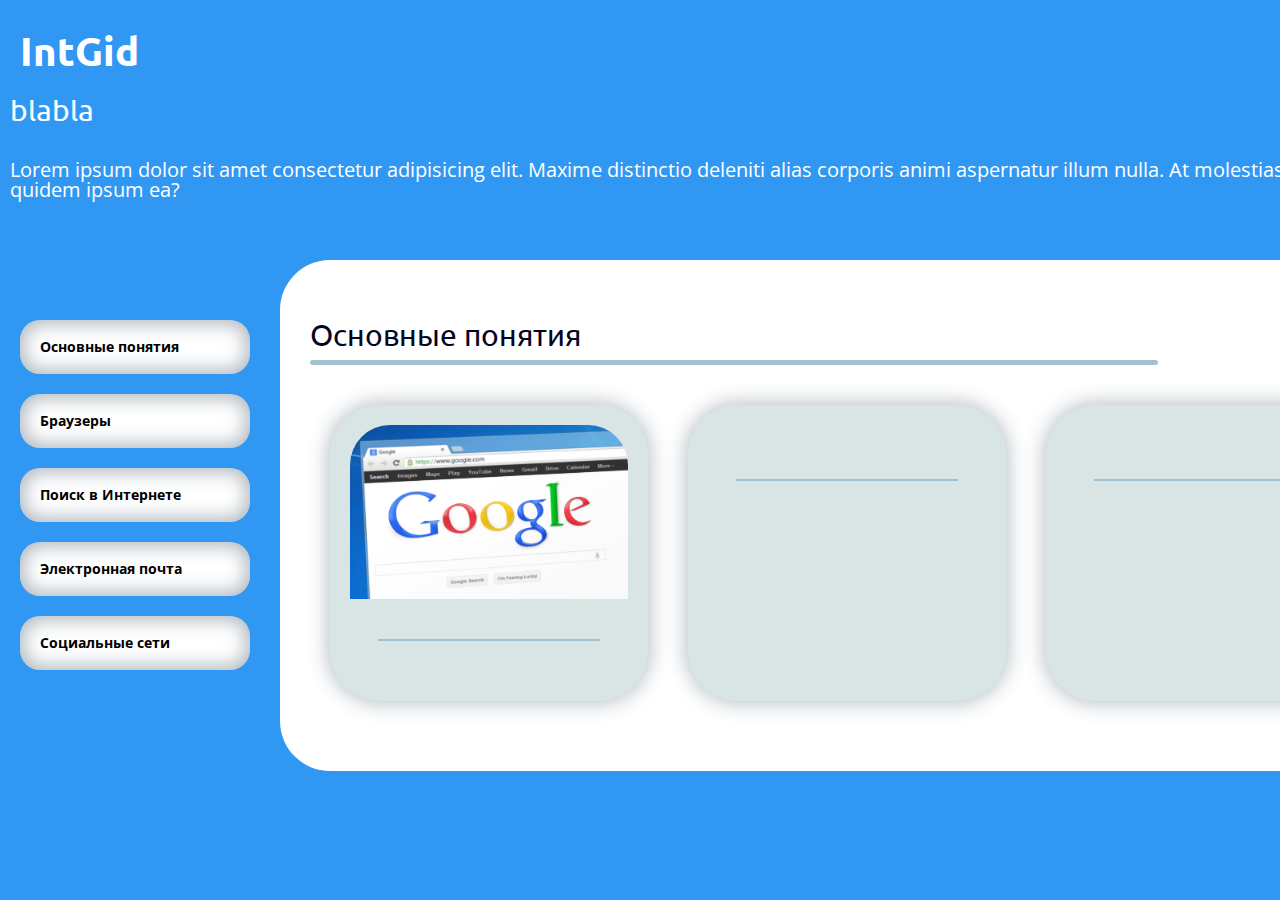
==== guides.html @ 891cb711 "a" ====
<!DOCTYPE html>
<html lang="ru">

<head>
    <meta charset="UTF-8">
    <meta http-equiv="X-UA-Compatible" content="IE=edge">
    <meta name="viewport" content="width=device-width, initial-scale=1.0">

    <script src="https://ajax.googleapis.com/ajax/libs/jquery/3.6.0/jquery.min.js"></script>


    <link rel="stylesheet" href="../css/guides.css">
    <title>IntGid</title>
</head>

<body>
<header class="header">

    <div class="header-body">
            <a href="/index.html">IntGid</a>
    </div>

</header>
    <section class="info">
        <div class="container">
            <div class="info-body">
                <div class="info-body__title title">blabla</div>
                <div class="info-body__subtitle subtitle">Lorem ipsum dolor sit amet consectetur adipisicing elit.
                    Maxime distinctio deleniti alias corporis animi aspernatur illum nulla. At molestias modi quidem
                    ipsum ea?</div>
            </div>
        </div>
    </section>

    <section class="guides">
        <div class="container">
            <div class="guides-body">
                <div class="guides-menu">
                    <a href="#int">Основные понятия</a>
                    <a href="#brow">Браузеры</a>
                    <a href="#serch">Поиск в Интернете</a>
                    <a href="#email">Электронная почта</a>
                    <a href="#social">Социальные сети</a>
                </div>

                <div class="guides-content">

                    <div class="internet" id="int">
                        <div class="internet__title title guides-title">Основные понятия</div>
                        <div class="internet-cards cards">

                            <div class="internet-card card">
                                <a href="#int-popup-1" class="popup-link">
                                    <div class="card-item">
                                        <div class="card-img">
                                            <img src="../img/guides/card/int/google-76517.png" alt="">
                                        </div>
                                        <div class="card-title"></div>
                                    </div>
                                    <div class="card-text"></div>
                                    <div id="int-popup-1" class="popup">
                                        <div class="popup-body">
                                            <div class="popup__content">
                                                <a href="#" class="popup__close close-popup"><img src="./../img/icons/close.svg" alt=""></a>
                                                <div class="popup__title title">Lorem ipsum dolor sit amet.</div>
                                                <div class="popup__text subtitle">Lorem ipsum dolor sit amet consectetur
                                                    adipisicing elit. Quos libero blanditiis, nulla impedit quia amet
                                                    deleniti, provident accusantium voluptas vitae nam perferendis
                                                    quaerat
                                                    reiciendis fuga unde veritatis hic odio illum sint sequi odit?
                                                    Aperiam
                                                    similique repudiandae porro commodi vitae dicta, inventore fuga non
                                                    perspiciatis eos cum eum nulla velit facere!</div>
                                            </div>
                                        </div>
                                    </div>
                                </a>
                            </div>


                            <div class="internet-card card">
                                <div class="card-item">
                                    <div class="card-img img">
                                        <img src="" alt="">
                                    </div>
                                    <div class="card-title"></div>
                                </div>
                                <div class="card-text"></div>
                            </div>

                            <div class="internet-card card">
                                <div class="card-item">
                                    <div class="card-img img">
                                        <img src="" alt="">
                                    </div>
                                    <div class="card-title"></div>
                                </div>
                                <div class="card-text"></div>
                            </div>

                        </div>
                    </div>

                </div>
            </div>
        </div>
    </section>
    <script src="../js/popups.js"></script>
</body>

</html>
---- css/guides.css ----
@charset "UTF-8";
/*----------------"nullstyle"----------------*/
/*Обнуление*/
@import url("https://fonts.googleapis.com/css2?family=Comfortaa:wght@300;400;500;600;700&display=swap");
@import url("https://fonts.googleapis.com/css2?family=Open+Sans&display=swap");
@import url("https://fonts.googleapis.com/css2?family=Open+Sans:wght@700&display=swap");
@import url("https://fonts.googleapis.com/css2?family=Ubuntu:wght@700&display=swap");
* {
  padding: 0;
  margin: 0;
  border: 0;
}

*, *:before, *:after {
  -webkit-box-sizing: border-box;
  box-sizing: border-box;
}

:focus, :active {
  outline: none;
}

a:focus, a:active {
  outline: none;
}

nav, footer, header, aside {
  display: block;
}

html, body {
  height: 100%;
  width: 100%;
  font-size: 100%;
  line-height: 1;
  font-size: 14px;
  -ms-text-size-adjust: 100%;
  -moz-text-size-adjust: 100%;
  -webkit-text-size-adjust: 100%;
}

input, button, textarea {
  font-family: inherit;
}

input::-ms-clear {
  display: none;
}

button {
  cursor: pointer;
}

button::-moz-focus-inner {
  padding: 0;
  border: 0;
}

a, a:visited {
  text-decoration: none;
}

a:hover {
  text-decoration: none;
}

ul li {
  list-style: none;
}

img {
  vertical-align: top;
}

h1, h2, h3, h4, h5, h6 {
  font-size: inherit;
  font-weight: inherit;
}

/*--------------------*/
/*----------------"nullstyle"----------------*/
/*----------------<Variables>----------------*/
/*----------------</Variables>----------------*/
@-webkit-keyframes scroll {
  0% {
    opacity: 1;
  }
  100% {
    opacity: 0;
    -webkit-transform: translateY(80px);
            transform: translateY(80px);
  }
}
@keyframes scroll {
  0% {
    opacity: 1;
  }
  100% {
    opacity: 0;
    -webkit-transform: translateY(80px);
            transform: translateY(80px);
  }
}

/*----------------<Fonts>----------------*/
/*----------------</Fonts>----------------*/
/*----------------<Container>----------------*/
.container {
  width: 1400px;
  margin: 0 auto;
  height: inherit;
}

/*----------------</Container>----------------*/
html {
  color: #05051E;
}

.link-button {
  display: inline-block;
  font-family: Open Sans;
  font-weight: 700;
  background: #FFCC00;
  padding: 20px 50px;
  border-radius: 15px;
  text-transform: uppercase;
  -webkit-transition: background 0.8s ease 0s;
  transition: background 0.8s ease 0s;
}

.link-button:visited {
  color: #05051E;
}

.link-button:active {
  color: #05051E;
}

.link-button:hover {
  background: #eea74385;
}

.title {
  font-family: Ubuntu;
  font-size: 30px;
  line-height: 100px;
}

.subtitle {
  font-family: open sans;
  font-size: 20px;
}

/*----------------<imports>----------------*/
header {
  position: absolute;
  top: 0;
  left: 0;
  z-index: 10;
  background: #3098F3;
  color: #ffffff;
  height: 100px;
  width: 100%;
  overflow: hidden;
  -webkit-transition: 0.4s;
  transition: 0.4s;
  /* &:hover {
        box-shadow: 0px 6px 39px 3px rgba(34, 60, 80, 0.2);
    } */
  /*  &::after {
        content: '';
        bottom: 0;
        left: 0;
        position: absolute;
        width: 100%;
        height: 3px;
        background: $dark;
        transform: scaleX(0);
        transition: 0.3s;

    }

    &:hover::after {
        transform: scaleX(1);
    } */
}

.header.fixed {
  position: fixed;
  top: 0;
  left: 0;
  background: #3098F3;
  -webkit-box-shadow: 0px 6px 39px 3px rgba(34, 60, 80, 0.2);
          box-shadow: 0px 6px 39px 3px rgba(34, 60, 80, 0.2);
}

.header.fixed .header-body a {
  color: #ffffff;
}

.header-body {
  height: inherit;
  display: -webkit-box;
  display: -ms-flexbox;
  display: flex;
  -webkit-box-pack: start;
      -ms-flex-pack: start;
          justify-content: flex-start;
  -webkit-box-align: center;
      -ms-flex-align: center;
          align-items: center;
  padding: 10px 20px;
  font-size: 40px;
  font-family: Ubuntu;
  font-weight: 700;
  color: #F2EAE2;
  -webkit-transition: 0.3s;
  transition: 0.3s;
}

.header-body a {
  color: #ffffff;
}

.header-body a:visited {
  color: #ffffff;
}

.header-body:hover a {
  color: #ffffff;
}

footer {
  background: #05051E;
}

.footer-body {
  color: #F2EAE2;
  padding: 5px 0;
}

/*----------------</imports>----------------*/
html {
  background: #3098F3;
  color: #05051E;
}

body.lock {
  overflow: hidden;
}

.guides-title {
  line-height: 50px;
}

.guides-title::after {
  content: '';
  display: block;
  width: 80%;
  background: #A2C2D0;
  height: 5px;
  border-radius: 5px;
  margin: 0 0 20px 0;
}

.cards {
  display: -webkit-box;
  display: -ms-flexbox;
  display: flex;
  -ms-flex-wrap: 1;
      flex-wrap: 1;
}

.card {
  overflow: hidden;
  display: -webkit-box;
  display: -ms-flexbox;
  display: flex;
  -webkit-box-orient: vertical;
  -webkit-box-direction: normal;
      -ms-flex-direction: column;
          flex-direction: column;
  -webkit-box-pack: justify;
      -ms-flex-pack: justify;
          justify-content: space-between;
  border-radius: 50px;
  font-family: open sans;
  -webkit-box-flex: 30%;
      -ms-flex: 30% 0 0px;
          flex: 30% 0 0;
  margin: 20px;
  border-radius: 50px;
  background: #D9E5E4;
  text-align: center;
  -webkit-box-shadow: 0px 0px 19px 3px rgba(34, 60, 80, 0.3);
          box-shadow: 0px 0px 19px 3px rgba(34, 60, 80, 0.3);
  -webkit-transition: 0.2s;
  transition: 0.2s;
}

.card:hover {
  -webkit-box-shadow: 0px 0px 19px 3px rgba(34, 60, 80, 0.6);
          box-shadow: 0px 0px 19px 3px rgba(34, 60, 80, 0.6);
}

.card .card-item {
  padding: 20px;
}

.card .card-img {
  border-radius: 40px 40px 0 0;
  overflow: hidden;
}

.card .card-img img {
  max-width: 100%;
}

.card .card-title {
  font-weight: 700;
  font-size: 20px;
  padding: 20px 0 0;
}

.card .card-title::after {
  content: '';
  display: block;
  width: 80%;
  margin: 20px auto 0;
  height: 2px;
  background: #A2C2D0;
}

.card .card-text {
  padding: 20px;
}

/*-----<popup>-----*/
.popup {
  position: fixed;
  top: 0;
  left: 0;
  z-index: 50;
  width: 100%;
  height: 100%;
  background: rgba(0, 0, 0, 0.6);
  overflow-y: auto;
  overflow-x: hidden;
  opacity: 0;
  visibility: hidden;
  -webkit-transition: all 0.3s ease 0s;
  transition: all 0.3s ease 0s;
}

.popup__content {
  background: #ffffff;
  padding: 30px;
  max-width: 80%;
  min-height: 80%;
  -webkit-transform: scale(0);
          transform: scale(0);
  -webkit-transition: 0.3s;
  transition: 0.3s;
}

.popup__close {
  height: 50px;
}

.popup__close img {
  height: 50px;
}

.popup.open {
  opacity: 1;
  visibility: visible;
}

.popup.open .popup__content {
  -webkit-transform: scale(1);
          transform: scale(1);
}

.popup-body {
  min-height: 100%;
  display: -webkit-box;
  display: -ms-flexbox;
  display: flex;
  -webkit-box-align: center;
      -ms-flex-align: center;
          align-items: center;
  -webkit-box-pack: center;
      -ms-flex-pack: center;
          justify-content: center;
  margin: auto;
}

/*-----</popup>-----*/
/*-----<info>-----*/
.info {
  color: #ffffff;
  padding: 50px 0;
  background: #3098F3;
}

.info-body {
  padding: 10px;
}

/*-----</info>-----*/
/*-----<>-----*/
.guides {
  background: #3098F3;
}

.guides-body {
  display: -webkit-box;
  display: -ms-flexbox;
  display: flex;
}

.guides-menu {
  padding: 50px 20px 50px 10px;
  background: #3098F3;
  -webkit-box-flex: 20%;
      -ms-flex: 20% 0 0px;
          flex: 20% 0 0;
  display: -webkit-box;
  display: -ms-flexbox;
  display: flex;
  -webkit-box-orient: vertical;
  -webkit-box-direction: normal;
      -ms-flex-direction: column;
          flex-direction: column;
}

.guides-menu a {
  font-family: Open sans;
  font-weight: 700;
  padding: 20px;
  margin: 10px;
  border-radius: 20px;
  -webkit-box-shadow: 0px 0px 19px 3px rgba(34, 60, 80, 0.4) inset;
          box-shadow: 0px 0px 19px 3px rgba(34, 60, 80, 0.4) inset;
  background: #ffffff;
  color: black;
  -webkit-transition: 0.2s;
  transition: 0.2s;
}

.guides-menu a:visited {
  color: black;
}

.guides-menu a:hover {
  padding: 25px;
}

.guides-content {
  background: #ffffff;
  border-radius: 50px 0 0 50px;
  padding: 50px 30px;
  -webkit-box-flex: 80%;
      -ms-flex: 80% 0 0px;
          flex: 80% 0 0;
}
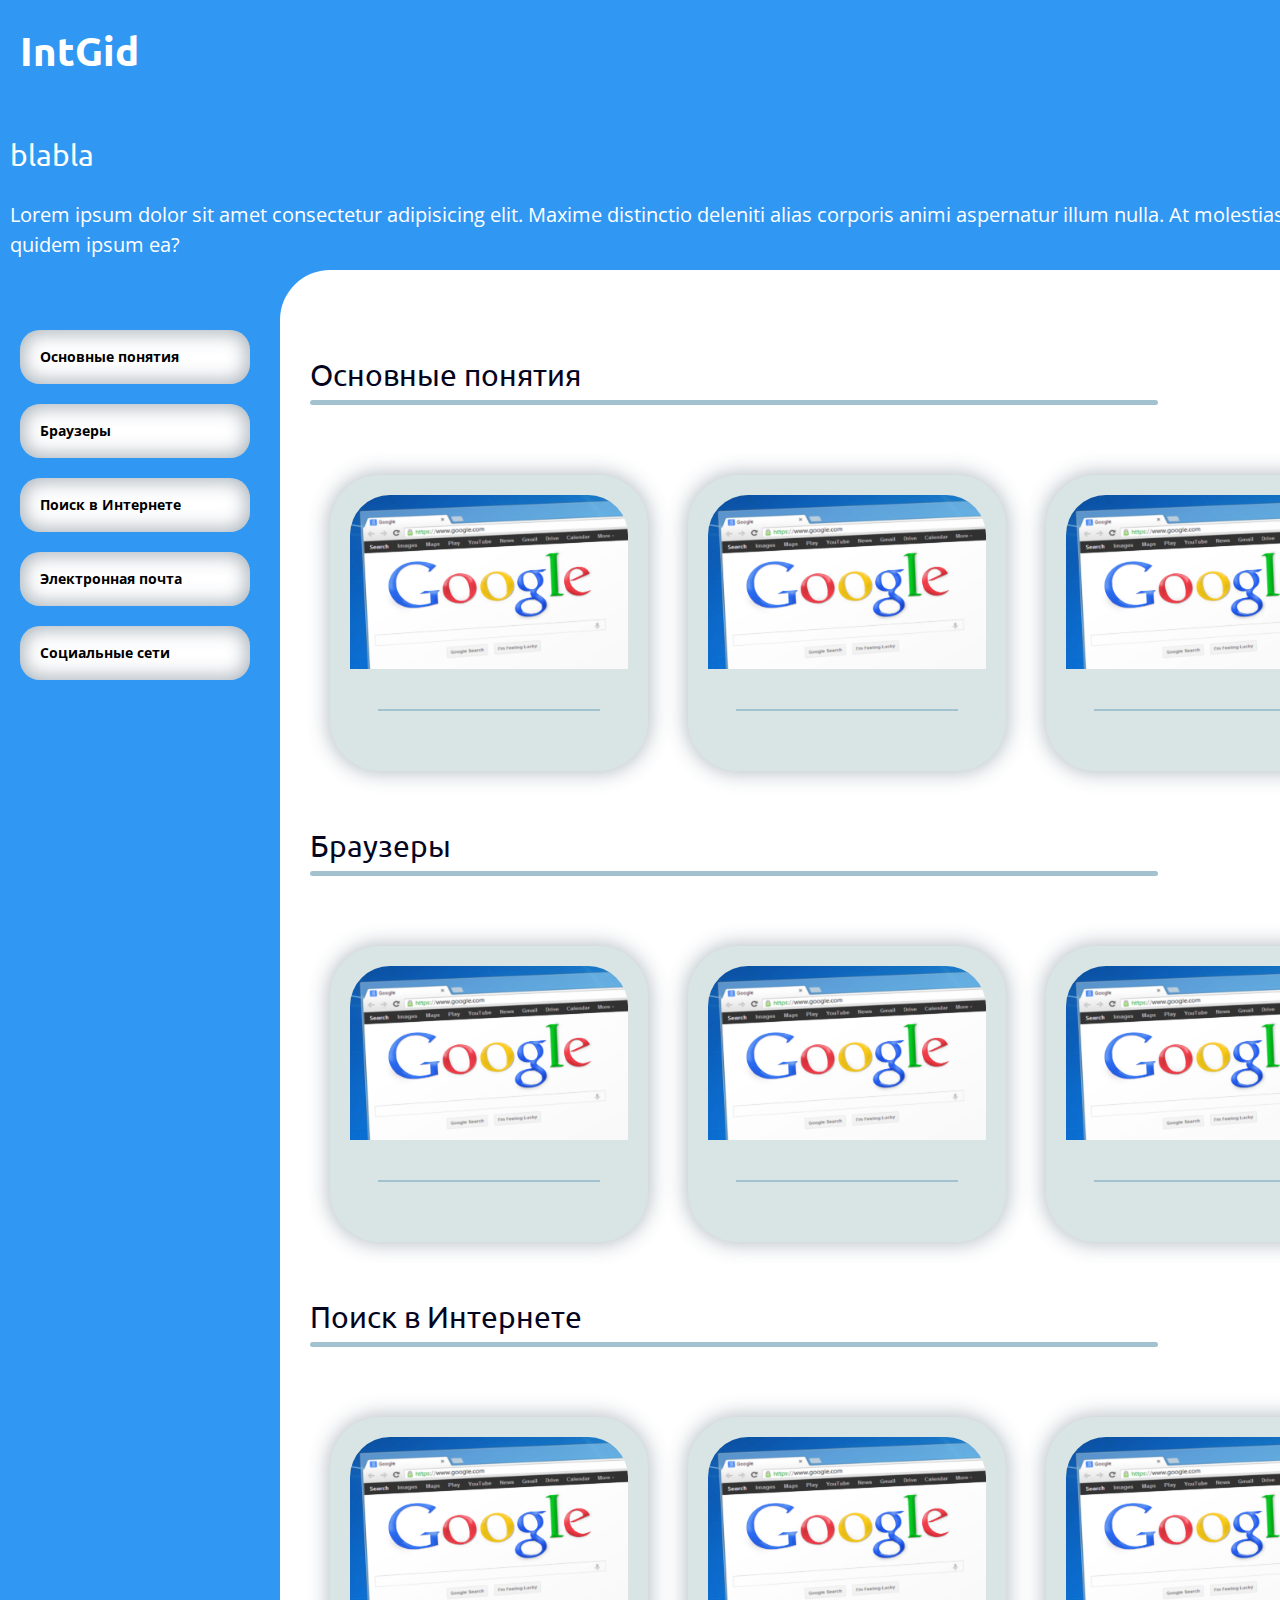
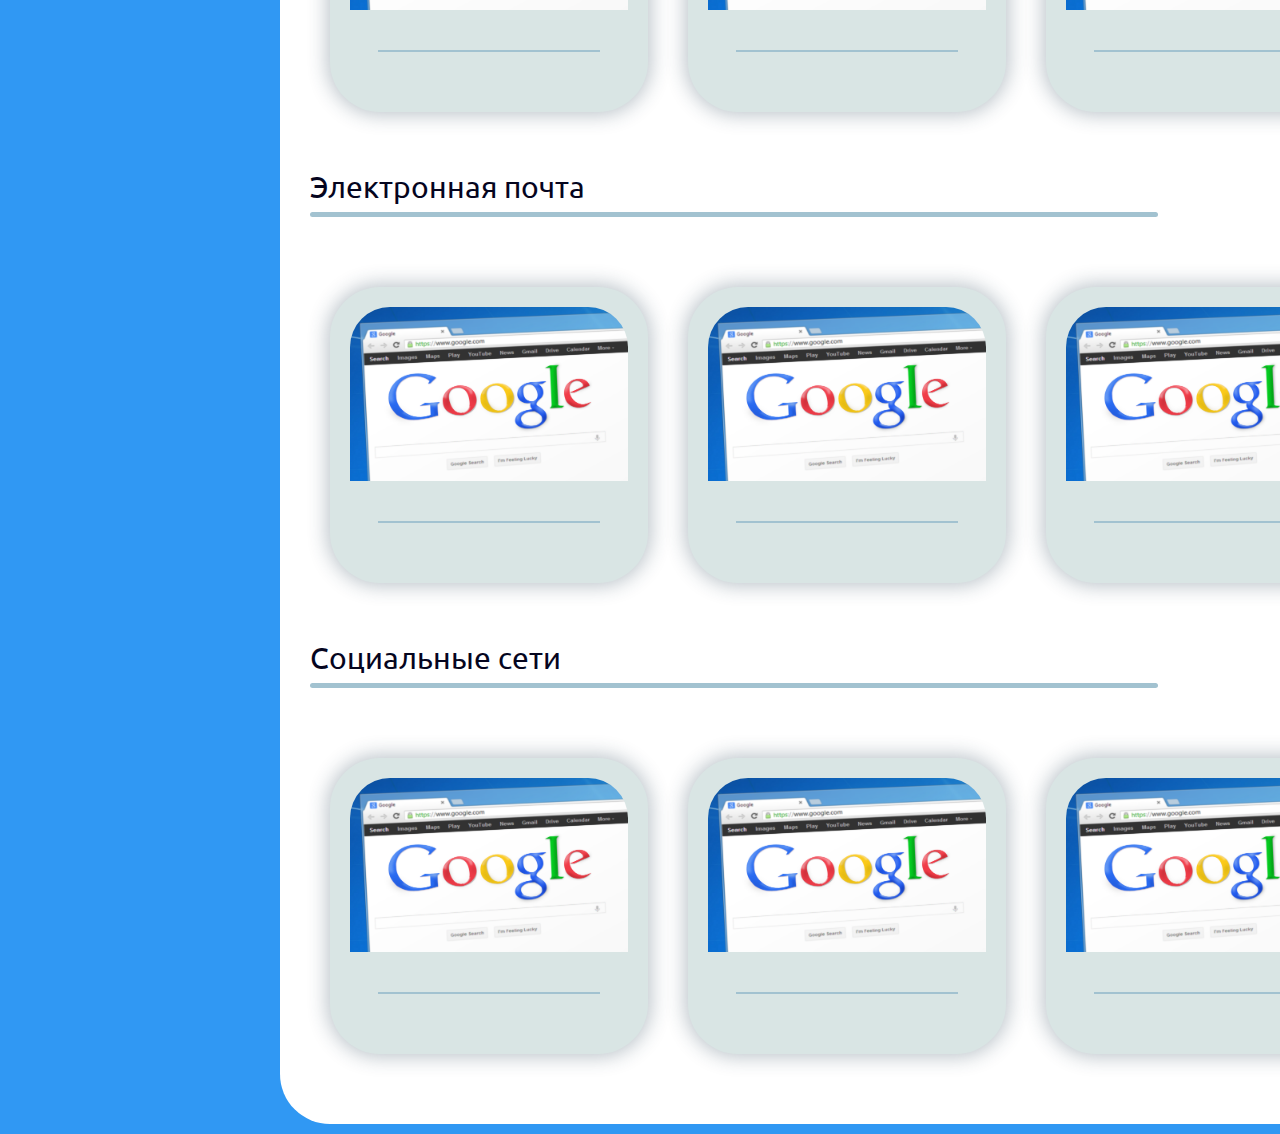
==== commit 0a61d9cc: "a" ====
--- a/guides.html
+++ b/guides.html
@@ -8,7 +8,7 @@
 
     <script src="https://ajax.googleapis.com/ajax/libs/jquery/3.6.0/jquery.min.js"></script>
 
-
+    
     <link rel="stylesheet" href="../css/guides.css">
     <title>IntGid</title>
 </head>
@@ -62,40 +62,334 @@
                                         <div class="popup-body">
                                             <div class="popup__content">
                                                 <a href="#" class="popup__close close-popup"><img src="./../img/icons/close.svg" alt=""></a>
-                                                <div class="popup__title title">Lorem ipsum dolor sit amet.</div>
-                                                <div class="popup__text subtitle">Lorem ipsum dolor sit amet consectetur
-                                                    adipisicing elit. Quos libero blanditiis, nulla impedit quia amet
-                                                    deleniti, provident accusantium voluptas vitae nam perferendis
-                                                    quaerat
-                                                    reiciendis fuga unde veritatis hic odio illum sint sequi odit?
-                                                    Aperiam
-                                                    similique repudiandae porro commodi vitae dicta, inventore fuga non
-                                                    perspiciatis eos cum eum nulla velit facere!</div>
-                                            </div>
-                                        </div>
-                                    </div>
-                                </a>
-                            </div>
-
+                                                <div class="popup__title title"></div>
+                                                <div class="popup__text subtitle"></div>
+                                            </div>
+                                        </div>
+                                    </div>
+                                </a>
+                            </div>
 
                             <div class="internet-card card">
-                                <div class="card-item">
-                                    <div class="card-img img">
-                                        <img src="" alt="">
-                                    </div>
-                                    <div class="card-title"></div>
-                                </div>
-                                <div class="card-text"></div>
+                                <a href="#int-popup-2" class="popup-link">
+                                    <div class="card-item">
+                                        <div class="card-img">
+                                            <img src="../img/guides/card/int/google-76517.png" alt="">
+                                        </div>
+                                        <div class="card-title"></div>
+                                    </div>
+                                    <div class="card-text"></div>
+                                    <div id="int-popup-2" class="popup">
+                                        <div class="popup-body">
+                                            <div class="popup__content">
+                                                <a href="#" class="popup__close close-popup"><img src="./../img/icons/close.svg" alt=""></a>
+                                                <div class="popup__title title"></div>
+                                                <div class="popup__text subtitle"></div>
+                                            </div>
+                                        </div>
+                                    </div>
+                                </a>
                             </div>
 
                             <div class="internet-card card">
-                                <div class="card-item">
-                                    <div class="card-img img">
-                                        <img src="" alt="">
-                                    </div>
-                                    <div class="card-title"></div>
-                                </div>
-                                <div class="card-text"></div>
+                                <a href="#int-popup-3" class="popup-link">
+                                    <div class="card-item">
+                                        <div class="card-img">
+                                            <img src="../img/guides/card/int/google-76517.png" alt="">
+                                        </div>
+                                        <div class="card-title"></div>
+                                    </div>
+                                    <div class="card-text"></div>
+                                    <div id="int-popup-3" class="popup">
+                                        <div class="popup-body">
+                                            <div class="popup__content">
+                                                <a href="#" class="popup__close close-popup"><img src="./../img/icons/close.svg" alt=""></a>
+                                                <div class="popup__title title"></div>
+                                                <div class="popup__text subtitle"></div>
+                                            </div>
+                                        </div>
+                                    </div>
+                                </a>
+                            </div>
+
+                        </div>
+                    </div>
+
+                    <div class="browser" id="brow">
+                        <div class="browser__title title guides-title">Браузеры</div>
+                        <div class="browser-cards cards">
+
+                            <div class="browser-card card">
+                                <a href="#int-popup-1" class="popup-link">
+                                    <div class="card-item">
+                                        <div class="card-img">
+                                            <img src="../img/guides/card/int/google-76517.png" alt="">
+                                        </div>
+                                        <div class="card-title"></div>
+                                    </div>
+                                    <div class="card-text"></div>
+                                    <div id="int-popup-1" class="popup">
+                                        <div class="popup-body">
+                                            <div class="popup__content">
+                                                <a href="#" class="popup__close close-popup"><img src="./../img/icons/close.svg" alt=""></a>
+                                                <div class="popup__title title"></div>
+                                                <div class="popup__text subtitle"></div>
+                                            </div>
+                                        </div>
+                                    </div>
+                                </a>
+                            </div>
+
+                            <div class="browser-card card">
+                                <a href="#int-popup-2" class="popup-link">
+                                    <div class="card-item">
+                                        <div class="card-img">
+                                            <img src="../img/guides/card/int/google-76517.png" alt="">
+                                        </div>
+                                        <div class="card-title"></div>
+                                    </div>
+                                    <div class="card-text"></div>
+                                    <div id="int-popup-2" class="popup">
+                                        <div class="popup-body">
+                                            <div class="popup__content">
+                                                <a href="#" class="popup__close close-popup"><img src="./../img/icons/close.svg" alt=""></a>
+                                                <div class="popup__title title"></div>
+                                                <div class="popup__text subtitle"></div>
+                                            </div>
+                                        </div>
+                                    </div>
+                                </a>
+                            </div>
+
+                            <div class="browser-card card">
+                                <a href="#int-popup-3" class="popup-link">
+                                    <div class="card-item">
+                                        <div class="card-img">
+                                            <img src="../img/guides/card/int/google-76517.png" alt="">
+                                        </div>
+                                        <div class="card-title"></div>
+                                    </div>
+                                    <div class="card-text"></div>
+                                    <div id="int-popup-3" class="popup">
+                                        <div class="popup-body">
+                                            <div class="popup__content">
+                                                <a href="#" class="popup__close close-popup"><img src="./../img/icons/close.svg" alt=""></a>
+                                                <div class="popup__title title"></div>
+                                                <div class="popup__text subtitle"></div>
+                                            </div>
+                                        </div>
+                                    </div>
+                                </a>
+                            </div>
+
+                        </div>
+                    </div>
+
+                    <div class="search" id="serch">
+                        <div class="search__title title guides-title">Поиск в Интернете</div>
+                        <div class="search-cards cards">
+
+                            <div class="search-card card">
+                                <a href="#int-popup-1" class="popup-link">
+                                    <div class="card-item">
+                                        <div class="card-img">
+                                            <img src="../img/guides/card/int/google-76517.png" alt="">
+                                        </div>
+                                        <div class="card-title"></div>
+                                    </div>
+                                    <div class="card-text"></div>
+                                    <div id="int-popup-1" class="popup">
+                                        <div class="popup-body">
+                                            <div class="popup__content">
+                                                <a href="#" class="popup__close close-popup"><img src="./../img/icons/close.svg" alt=""></a>
+                                                <div class="popup__title title"></div>
+                                                <div class="popup__text subtitle"></div>
+                                            </div>
+                                        </div>
+                                    </div>
+                                </a>
+                            </div>
+
+                            <div class="search-card card">
+                                <a href="#int-popup-2" class="popup-link">
+                                    <div class="card-item">
+                                        <div class="card-img">
+                                            <img src="../img/guides/card/int/google-76517.png" alt="">
+                                        </div>
+                                        <div class="card-title"></div>
+                                    </div>
+                                    <div class="card-text"></div>
+                                    <div id="int-popup-2" class="popup">
+                                        <div class="popup-body">
+                                            <div class="popup__content">
+                                                <a href="#" class="popup__close close-popup"><img src="./../img/icons/close.svg" alt=""></a>
+                                                <div class="popup__title title"></div>
+                                                <div class="popup__text subtitle"></div>
+                                            </div>
+                                        </div>
+                                    </div>
+                                </a>
+                            </div>
+
+                            <div class="search-card card">
+                                <a href="#int-popup-3" class="popup-link">
+                                    <div class="card-item">
+                                        <div class="card-img">
+                                            <img src="../img/guides/card/int/google-76517.png" alt="">
+                                        </div>
+                                        <div class="card-title"></div>
+                                    </div>
+                                    <div class="card-text"></div>
+                                    <div id="int-popup-3" class="popup">
+                                        <div class="popup-body">
+                                            <div class="popup__content">
+                                                <a href="#" class="popup__close close-popup"><img src="./../img/icons/close.svg" alt=""></a>
+                                                <div class="popup__title title"></div>
+                                                <div class="popup__text subtitle"></div>
+                                            </div>
+                                        </div>
+                                    </div>
+                                </a>
+                            </div>
+
+                        </div>
+                    </div>
+
+                    <div class="email" id="email">
+                        <div class="email__title title guides-title">Электронная почта</div>
+                        <div class="email-cards cards">
+
+                            <div class="email-card card">
+                                <a href="#int-popup-1" class="popup-link">
+                                    <div class="card-item">
+                                        <div class="card-img">
+                                            <img src="../img/guides/card/int/google-76517.png" alt="">
+                                        </div>
+                                        <div class="card-title"></div>
+                                    </div>
+                                    <div class="card-text"></div>
+                                    <div id="int-popup-1" class="popup">
+                                        <div class="popup-body">
+                                            <div class="popup__content">
+                                                <a href="#" class="popup__close close-popup"><img src="./../img/icons/close.svg" alt=""></a>
+                                                <div class="popup__title title"></div>
+                                                <div class="popup__text subtitle"></div>
+                                            </div>
+                                        </div>
+                                    </div>
+                                </a>
+                            </div>
+
+                            <div class="email-card card">
+                                <a href="#int-popup-2" class="popup-link">
+                                    <div class="card-item">
+                                        <div class="card-img">
+                                            <img src="../img/guides/card/int/google-76517.png" alt="">
+                                        </div>
+                                        <div class="card-title"></div>
+                                    </div>
+                                    <div class="card-text"></div>
+                                    <div id="int-popup-2" class="popup">
+                                        <div class="popup-body">
+                                            <div class="popup__content">
+                                                <a href="#" class="popup__close close-popup"><img src="./../img/icons/close.svg" alt=""></a>
+                                                <div class="popup__title title"></div>
+                                                <div class="popup__text subtitle"></div>
+                                            </div>
+                                        </div>
+                                    </div>
+                                </a>
+                            </div>
+
+                            <div class="email-card card">
+                                <a href="#int-popup-3" class="popup-link">
+                                    <div class="card-item">
+                                        <div class="card-img">
+                                            <img src="../img/guides/card/int/google-76517.png" alt="">
+                                        </div>
+                                        <div class="card-title"></div>
+                                    </div>
+                                    <div class="card-text"></div>
+                                    <div id="int-popup-3" class="popup">
+                                        <div class="popup-body">
+                                            <div class="popup__content">
+                                                <a href="#" class="popup__close close-popup"><img src="./../img/icons/close.svg" alt=""></a>
+                                                <div class="popup__title title"></div>
+                                                <div class="popup__text subtitle"></div>
+                                            </div>
+                                        </div>
+                                    </div>
+                                </a>
+                            </div>
+
+                        </div>
+                    </div>
+
+                    <div class="social" id="social">
+                        <div class="social__title title guides-title">Социальные сети</div>
+                        <div class="social-cards cards">
+
+                            <div class="social-card card">
+                                <a href="#int-popup-1" class="popup-link">
+                                    <div class="card-item">
+                                        <div class="card-img">
+                                            <img src="../img/guides/card/int/google-76517.png" alt="">
+                                        </div>
+                                        <div class="card-title"></div>
+                                    </div>
+                                    <div class="card-text"></div>
+                                    <div id="int-popup-1" class="popup">
+                                        <div class="popup-body">
+                                            <div class="popup__content">
+                                                <a href="#" class="popup__close close-popup"><img src="./../img/icons/close.svg" alt=""></a>
+                                                <div class="popup__title title"></div>
+                                                <div class="popup__text subtitle"></div>
+                                            </div>
+                                        </div>
+                                    </div>
+                                </a>
+                            </div>
+
+                            <div class="social-card card">
+                                <a href="#int-popup-2" class="popup-link">
+                                    <div class="card-item">
+                                        <div class="card-img">
+                                            <img src="../img/guides/card/int/google-76517.png" alt="">
+                                        </div>
+                                        <div class="card-title"></div>
+                                    </div>
+                                    <div class="card-text"></div>
+                                    <div id="int-popup-2" class="popup">
+                                        <div class="popup-body">
+                                            <div class="popup__content">
+                                                <a href="#" class="popup__close close-popup"><img src="./../img/icons/close.svg" alt=""></a>
+                                                <div class="popup__title title"></div>
+                                                <div class="popup__text subtitle"></div>
+                                            </div>
+                                        </div>
+                                    </div>
+                                </a>
+                            </div>
+
+                            <div class="social-card card">
+                                <a href="#int-popup-3" class="popup-link">
+                                    <div class="card-item">
+                                        <div class="card-img">
+                                            <img src="../img/guides/card/int/google-76517.png" alt="">
+                                        </div>
+                                        <div class="card-title"></div>
+                                    </div>
+                                    <div class="card-text"></div>
+                                    <div id="int-popup-3" class="popup">
+                                        <div class="popup-body">
+                                            <div class="popup__content">
+                                                <a href="#" class="popup__close close-popup"><img src="./../img/icons/close.svg" alt=""></a>
+                                                <div class="popup__title title"></div>
+                                                <div class="popup__text subtitle"></div>
+                                            </div>
+                                        </div>
+                                    </div>
+                                </a>
                             </div>
 
                         </div>
--- a/css/guides.css
+++ b/css/guides.css
@@ -118,14 +118,30 @@
 
 .link-button {
   display: inline-block;
+  margin: 10px 20px;
+  color: #524f4e;
+  background: white;
+  -webkit-box-shadow: 0 8px 15px rgba(0, 0, 0, 0.1);
+          box-shadow: 0 8px 15px rgba(0, 0, 0, 0.1);
+  -webkit-transition: .3s;
+  transition: .3s;
+  display: inline-block;
   font-family: Open Sans;
   font-weight: 700;
   background: #FFCC00;
+  color: #05051E;
   padding: 20px 50px;
   border-radius: 15px;
   text-transform: uppercase;
-  -webkit-transition: background 0.8s ease 0s;
-  transition: background 0.8s ease 0s;
+}
+
+.link-button:hover {
+  background: #FFCC00;
+  -webkit-box-shadow: 0 15px 20px rgba(255, 204, 0, 0.4);
+          box-shadow: 0 15px 20px rgba(255, 204, 0, 0.4);
+  -webkit-transform: translateY(-7px);
+          transform: translateY(-7px);
+  color: #05051E;
 }
 
 .link-button:visited {
@@ -134,21 +150,21 @@
 
 .link-button:active {
   color: #05051E;
-}
-
-.link-button:hover {
-  background: #eea74385;
+  -webkit-transform: translateY(0px);
+          transform: translateY(0px);
 }
 
 .title {
   font-family: Ubuntu;
   font-size: 30px;
-  line-height: 100px;
+  padding: 30px 0;
+  line-height: 30px;
 }
 
 .subtitle {
   font-family: open sans;
   font-size: 20px;
+  line-height: 30px;
 }
 
 /*----------------<imports>----------------*/
@@ -156,7 +172,6 @@
   position: absolute;
   top: 0;
   left: 0;
-  z-index: 10;
   background: #3098F3;
   color: #ffffff;
   height: 100px;
@@ -355,7 +370,7 @@
 .popup__content {
   background: #ffffff;
   padding: 30px;
-  max-width: 80%;
+  width: 80%;
   min-height: 80%;
   -webkit-transform: scale(0);
           transform: scale(0);
@@ -364,6 +379,9 @@
 }
 
 .popup__close {
+  position: absolute;
+  right: 15px;
+  top: 15px;
   height: 50px;
 }
 
@@ -398,8 +416,8 @@
 /*-----</popup>-----*/
 /*-----<info>-----*/
 .info {
-  color: #ffffff;
-  padding: 50px 0;
+  padding: 100px 0 0;
+  color: #ffffff;
   background: #3098F3;
 }
 
@@ -463,4 +481,5 @@
   -webkit-box-flex: 80%;
       -ms-flex: 80% 0 0px;
           flex: 80% 0 0;
-}
+  margin: 0 0 10px 0;
+}
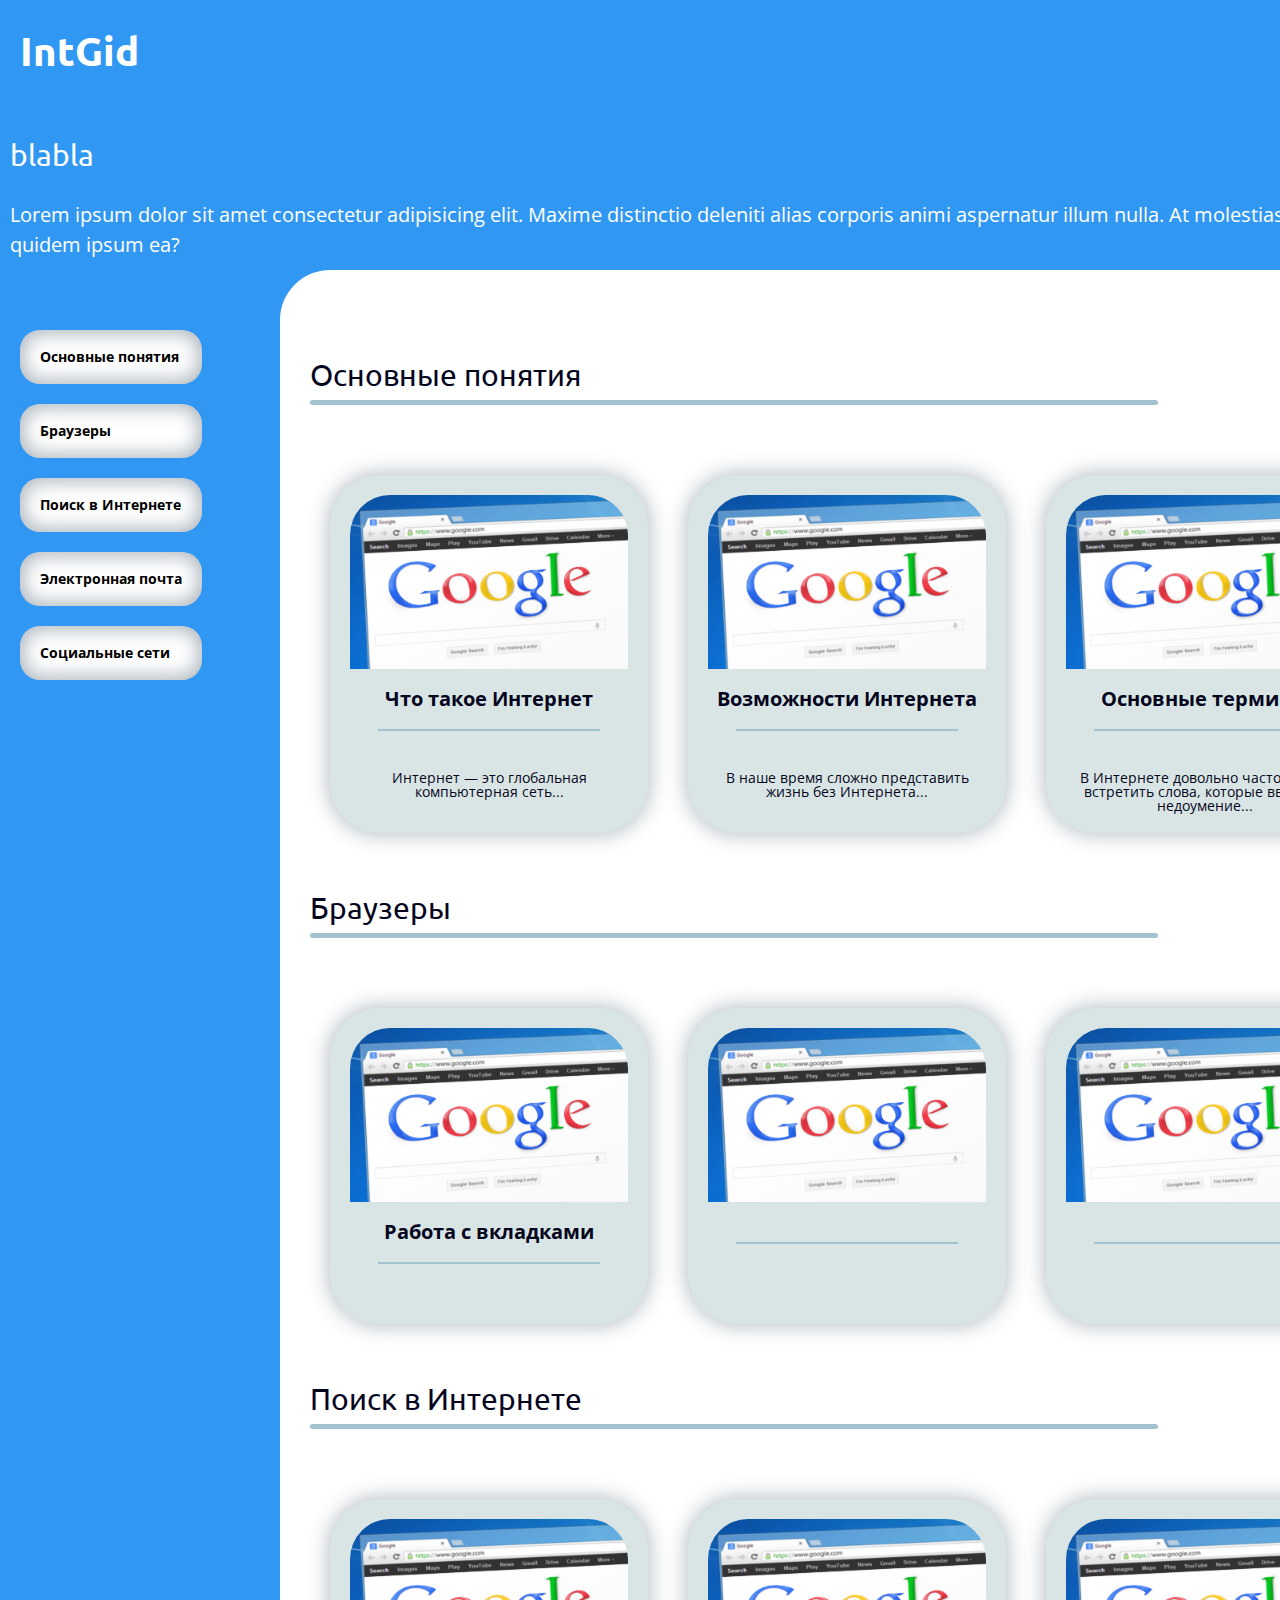
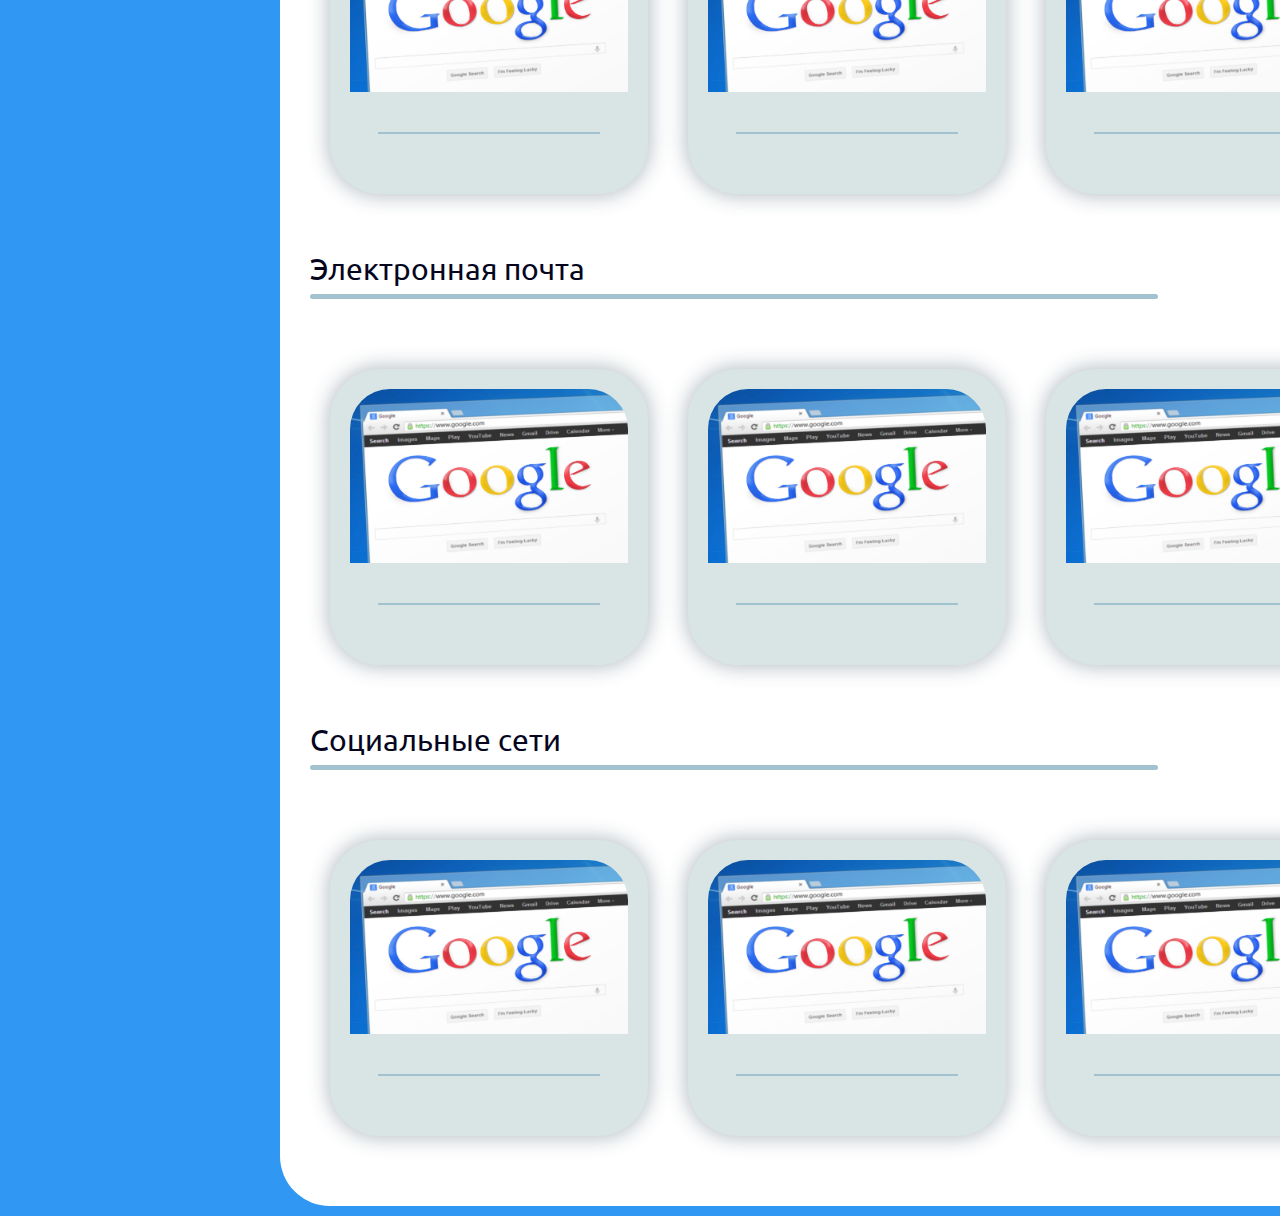
==== commit e0a674be: "2" ====
--- a/guides.html
+++ b/guides.html
@@ -34,8 +34,8 @@
 
     <section class="guides">
         <div class="container">
-            <div class="guides-body">
-                <div class="guides-menu">
+            
+            <div class="guides-menu">
                     <a href="#int">Основные понятия</a>
                     <a href="#brow">Браузеры</a>
                     <a href="#serch">Поиск в Интернете</a>
@@ -43,6 +43,7 @@
                     <a href="#social">Социальные сети</a>
                 </div>
 
+            <div class="guides-body">
                 <div class="guides-content">
 
                     <div class="internet" id="int">
@@ -55,15 +56,21 @@
                                         <div class="card-img">
                                             <img src="../img/guides/card/int/google-76517.png" alt="">
                                         </div>
-                                        <div class="card-title"></div>
-                                    </div>
-                                    <div class="card-text"></div>
+                                        <div class="card-title">Что такое Интернет                                        </div>
+                                    </div>
+                                    <div class="card-text">Интернет — это глобальная компьютерная сеть...</div>
                                     <div id="int-popup-1" class="popup">
                                         <div class="popup-body">
                                             <div class="popup__content">
                                                 <a href="#" class="popup__close close-popup"><img src="./../img/icons/close.svg" alt=""></a>
-                                                <div class="popup__title title"></div>
-                                                <div class="popup__text subtitle"></div>
+                                                <div class="popup__title title">Что такое Интернет</div>
+                                                <div class="popup__text subtitle">Интернет — это глобальная компьютерная сеть, объединяющая миллионы компьютеров  во  всем  мире  и  
+                                                    формирующая  единое  информационное  про- странство.
+                                                    В  Интернете  можно  совершать  покупки  и  общаться  с  друзьями,  читать свежие газеты и журналы, 
+                                                    искать необходимую информацию, работу, людей, играть в различные игры, продавать ненужные вещи, 
+                                                    учиться, слушать музы-
+                                                    ку, смотреть фильмы и многое другое.
+                                                    </div>
                                             </div>
                                         </div>
                                     </div>
@@ -76,15 +83,45 @@
                                         <div class="card-img">
                                             <img src="../img/guides/card/int/google-76517.png" alt="">
                                         </div>
-                                        <div class="card-title"></div>
-                                    </div>
-                                    <div class="card-text"></div>
+                                        <div class="card-title">Возможности Интернета</div>
+                                    </div>
+                                    <div class="card-text">В наше время сложно представить жизнь без Интернета...</div>
                                     <div id="int-popup-2" class="popup">
                                         <div class="popup-body">
                                             <div class="popup__content">
                                                 <a href="#" class="popup__close close-popup"><img src="./../img/icons/close.svg" alt=""></a>
-                                                <div class="popup__title title"></div>
-                                                <div class="popup__text subtitle"></div>
+                                                <div class="popup__title title">Возможности Интернета</div>
+                                                <div class="popup__text subtitle">
+                                                   <p> В наше время сложно представить жизнь без Интернета. Всемирная паутина завоевывает все новые 
+                                                    позиции, она помогает быстро найти информацию, купить товары, общаться в социальных сетях, блогах и 
+                                                    на форумах, находить старых  друзей, заводить  новые  знакомства, зарабатывать деньги, развивать 
+                                                    свой бизнес и т. д.</p>
+
+                                                    <p>Интернет — это не просто открытие, благодаря которому стали доступны общение,  поиск  специфической 
+                                                    информации,  развлечения  и  обучение.  Это еще и серьезный инструмент, который каждый человек 
+                                                    может использовать в  своих  целях.  Благодаря  Интернету  вы  можете  участвовать  в  
+                                                    онлайн-играх, скачивать музыку и фильмы, составлять доклады, писать рефераты и дипломы, читать 
+                                                    газеты и даже работать (сейчас заработок квалифицированных специ- алистов в Сети вполне позволяет 
+                                                    обеспечить не только себя, но и целую семью).
+                                                    Интернет — кладезь возможностей</p>
+                                                    
+                                                    <p>Интернет часто называют одним из самых значимых творений человека,
+                                                    ведь Всемирнаяпаутина фактически стерла границы между городами, страна-
+                                                    ми, континентами. Можно поговорить с человеком, который находится за ты- сячи километров, не 
+                                                    предпринимая каких-либо серьезных усилий: достаточно
+                                                    в назначенное время выйти в видеочат или в Skype.
+                                                    Кроме общения Интернет расширил возможности развития бизнеса. В Сети выложена масса полезных 
+                                                    сведений, в том числе адреса и контакты компаний, которые  раньше  нужно  было  долго  собирать. 
+                                                    Всемирная  паутина  позволяет координировать работу филиалов в различных городах, обеспечивать 
+                                                    доступ к файлам на корпоративном сервере, создавать имидж компании и привле- кать новых клиентов.
+                                                    Бесспорно, Интернет стал самым популярным способом развлечения. Если у человека есть хобби, во 
+                                                    Всемирной паутине он легко найдет единомышленников, с которыми можно пообщаться и получить 
+                                                    полезную и интересную информацию.</p>
+                                                   
+                                                    <p>О том, какой потенциал заложен в Интернете, можно рассказывать очень долго. В зависимости от ваших 
+                                                    знаний и потребностей вы откроете для себя
+                                                    много интересного, увлекательного и полезного.</p>                                         
+                                                    </div>
                                             </div>
                                         </div>
                                     </div>
@@ -97,15 +134,96 @@
                                         <div class="card-img">
                                             <img src="../img/guides/card/int/google-76517.png" alt="">
                                         </div>
-                                        <div class="card-title"></div>
-                                    </div>
-                                    <div class="card-text"></div>
+                                        <div class="card-title">Основные термины</div>
+                                    </div>
+                                    <div class="card-text">В  Интернете  довольно  часто  можно  встретить  слова,  которые  вводят в  недоумение...</div>
                                     <div id="int-popup-3" class="popup">
                                         <div class="popup-body">
                                             <div class="popup__content">
                                                 <a href="#" class="popup__close close-popup"><img src="./../img/icons/close.svg" alt=""></a>
-                                                <div class="popup__title title"></div>
-                                                <div class="popup__text subtitle"></div>
+                                                <div class="popup__title title">Основные пользовательские термины</div>
+                                                <div class="popup__text subtitle">
+                                                   <p>В  Интернете  довольно  часто  можно  встретить  слова,  которые  вводят в  недоумение  людей, 
+                                                    только  начинающих  свое  знакомство  со  Всемирной паутиной.  Интернет,  как  и  любая  другая  
+                                                    сложная  структура,  имеет  свои атрибуты и свойства, поэтому неизбежно возникают специфические 
+                                                    поня- тия для обозначения тех или иных явлений. Для тех, кто только начал свое путешествие  в  
+                                                    Сети, приведем  значения  наиболее  распространенных  ин- тернет-терминов.</p>
+
+                                                    <p>Аватар  (аватара)  —  маленькая  картинка  (рисунок,  фотография),  которую пользователи выбирают в 
+                                                    качестве своего виртуального представления на фо- румах, в социальных сетях и на других подобных 
+                                                    ресурсах. Аватары бывают статичные и анимированные. Предполагается, что они отображают сущность 
+                                                    человека, но чаще просто помогают создать тот или иной образ.</p>
+
+                                                    <p>Авторизация (аутентификация) — проверка личности или прав пользовате- ля при запросе доступа к 
+                                                    защищенной системе (например, к сайту) или к от- дельным функциям сервиса.</p>
+
+                                                    <p>Аккаунт (от англ. account — учетная запись, личный счет) — запись, которая содержит сведения, 
+                                                    указанные пользователем при регистрации на сайте, сер- висе. В аккаунт также могут входить 
+                                                    настройки для работы с сервисом, поэто-
+                                                    му его иногда называют личным разделом, кабинетом.</p>
+
+                                                    <p>Баннер — статичное или анимированное рекламное изображение. Баннеры размещают на сайтах, чтобы 
+                                                    привлечь клиентов, получить прибыль.</p>
+
+                                                    <p>Блог — публичный дневник в Интернете. Посторонние люди — посетители блога могут оставлять свои 
+                                                    комментарии к опубликованным материалам. Че- ловека, ведущего блог, называют блоггером.</p>
+
+                                                    <p>Вебинар — разновидность веб-конференции, встречи, презентации, кото- рая проводится через Сеть в 
+                                                    режиме реального времени. Во время вебинара участники находятся перед своими компьютерами. Для 
+                                                    организации вебинара используют специальные веб-приложения, которые устанавливаются на ком- пьютер 
+                                                    каждого участника.</p>
+
+                                                    <p>Веб-мастер — специалист, задача ко- торого — обеспечить  функционирова- ние сайта.</p>
+
+                                                    <p>Сайт-визитка   —    рекламно-инфор- мационный ресурс, который содержит информацию  о  компании,  
+                                                    предостав- ляемых услугах и товарах. Обычно сайт- визитка содержит 5–10 веб-страниц.
+</p>
+                                                    <p>Интернет-магазин  —  магазин,  про- дажи  которого  проводятся  через  Ин- тернет.  Интернет-магазин  —  это  сайтс  товарами  (фотографиями  и  описа- ниями  продукции).  Он  оснащен  про- граммным    модулем    
+                                                    с    различными функциями,   которые   дают   возмож- ность, в  частности, просмотреть  ката- лог 
+                                                    товаров, отложить покупки  в  вир- туальную   корзину,   оформить   заказ, оплатить его и т. д.</p> 
+
+                                                    <p>Контекстная  реклама  —  вид  интер- нет-рекламы, содержание  которой  за- висит от интересов 
+                                                    конкретного поль- зователя,  а  точнее  —  от  тех  запросов, с  которыми  он  обращается  к  
+                                                    поиско- вым  системам.  Основная  особенность контекстной  рекламы  —  в  ее  избира- тельности. 
+                                                    Когда  вы  проявляете  инте- рес к товарам и услугам и, желая узнать о  них  побольше,  вводите  
+                                                    поисковый запрос, поисковая  система  предлагает список фирм и магазинов, которые за- нимаются  
+                                                    реализацией  данного  това- ра.  Объявления  контекстной  рекламы обычно  располагаются  справа  от 
+                                                    спи- ска ссылок на странице с результатами поиска.</p>
+
+                                                    <p>Логин  — имя  учетной  записи  поль- зователя,  которое   он   указывает   при регистрации на 
+                                                    сайте. Логин — обяза- тельное условие для входа в аккаунт.</p>
+
+                                                    <p>Пароль  —  секретное  слово  или  на- бор символов, которые позволяют под- твердить личность и 
+                                                    защитить данные от несанкционированного доступа.</p>
+
+                                                    <p>Портал — интернет-ресурс, который предлагает  широкий  выбор  услуг  для пользователей Сети: 
+                                                    электронную поч- ту, новости, поиск информации, прог- ноз   погоды,   курсы   валют,   перечень 
+                                                    ссылок  на  полезные  ресурсы  и  т.  д. Цель порталов — создать место, откуда большое количество 
+                                                    пользователей бу- дут начинать свою работу в Интернете. </p>
+
+                                                    <p>FAQ  (Frequently  Asked  Questions)  —  список ответов на ча- сто  задаваемые  вопросы.  Чтобы  было проще  работать  с  сайтом, рекоменду- 
+                                                    ется начинать свое знакомство с ресур- сом с чтения именно этого раздела.
+                                                    Файлообменник    (файлхостинг   или файловый архив) — специализирован- ный сервис, задача которого 
+                                                    — предо- ставить пользователям место для хра- нения   файлов   и   обеспечить   доступ к ним другим 
+                                                    пользователям Сети.</p>
+
+                                                    <p>Форум (от англ. forum — свободная дискуссия) — раздел сайта, где пользо- ватели могут общаться по 
+                                                    теме сайта. В большинстве случаев форум — своего рода клуб по интересам, который связывает 
+                                                    дизайнеров, программистов, юри- стов, любителей экстремальных видов отдыха, фанатов звезд и т. д. 
+                                                    Нередко форумы становятся популярнее сайтов, с которыми они связаны.</p>
+
+                                                    <p>Чат (от англ. chat — беседа, разговор) — место в Сети, где пользователи могут обмениваться 
+                                                    мгновенными сообщениями в режиме реального времени. С по- явлением и развитием социальных сетей 
+                                                    популярность чатов заметно снизилась. Электронная почта (e-mail) — программное обеспечение, с 
+                                                    помощью которо- го можно обмениваться сообщениями. Посредством электронной почты мож- но пересылать не только 
+                                                    текст, но и другие виды информации, прикрепив их
+                                                    к письму.</p>
+
+                                                    <p>Юзабильность  (юзабилити,  usability)  —  понятие,  которое  определяет,  на- сколько пользователю 
+                                                    приятно работать с тем или иным веб-ресурсом. Дру- гими словами, юзабильность — степень удобства 
+                                                    для пользователя при поиске
+                                                    информации на страницах сайта.</p>
+                                                    </div>
                                             </div>
                                         </div>
                                     </div>
@@ -120,19 +238,19 @@
                         <div class="browser-cards cards">
 
                             <div class="browser-card card">
-                                <a href="#int-popup-1" class="popup-link">
-                                    <div class="card-item">
-                                        <div class="card-img">
-                                            <img src="../img/guides/card/int/google-76517.png" alt="">
-                                        </div>
-                                        <div class="card-title"></div>
-                                    </div>
-                                    <div class="card-text"></div>
-                                    <div id="int-popup-1" class="popup">
-                                        <div class="popup-body">
-                                            <div class="popup__content">
-                                                <a href="#" class="popup__close close-popup"><img src="./../img/icons/close.svg" alt=""></a>
-                                                <div class="popup__title title"></div>
+                                <a href="#brow-popup-1" class="popup-link">
+                                    <div class="card-item">
+                                        <div class="card-img">
+                                            <img src="../img/guides/card/int/google-76517.png" alt="">
+                                        </div>
+                                        <div class="card-title">Работа с вкладками</div>
+                                    </div>
+                                    <div class="card-text"></div>
+                                    <div id="brow-popup-1" class="popup">
+                                        <div class="popup-body">
+                                            <div class="popup__content">
+                                                <a href="#" class="popup__close close-popup"><img src="./../img/icons/close.svg" alt=""></a>
+                                                <div class="popup__title title">Работа с вкладками</div>
                                                 <div class="popup__text subtitle"></div>
                                             </div>
                                         </div>
@@ -141,15 +259,15 @@
                             </div>
 
                             <div class="browser-card card">
-                                <a href="#int-popup-2" class="popup-link">
-                                    <div class="card-item">
-                                        <div class="card-img">
-                                            <img src="../img/guides/card/int/google-76517.png" alt="">
-                                        </div>
-                                        <div class="card-title"></div>
-                                    </div>
-                                    <div class="card-text"></div>
-                                    <div id="int-popup-2" class="popup">
+                                <a href="#brow-popup-2" class="popup-link">
+                                    <div class="card-item">
+                                        <div class="card-img">
+                                            <img src="../img/guides/card/int/google-76517.png" alt="">
+                                        </div>
+                                        <div class="card-title"></div>
+                                    </div>
+                                    <div class="card-text"></div>
+                                    <div id="brow-popup-2" class="popup">
                                         <div class="popup-body">
                                             <div class="popup__content">
                                                 <a href="#" class="popup__close close-popup"><img src="./../img/icons/close.svg" alt=""></a>
@@ -162,15 +280,15 @@
                             </div>
 
                             <div class="browser-card card">
-                                <a href="#int-popup-3" class="popup-link">
-                                    <div class="card-item">
-                                        <div class="card-img">
-                                            <img src="../img/guides/card/int/google-76517.png" alt="">
-                                        </div>
-                                        <div class="card-title"></div>
-                                    </div>
-                                    <div class="card-text"></div>
-                                    <div id="int-popup-3" class="popup">
+                                <a href="#brow-popup-3" class="popup-link">
+                                    <div class="card-item">
+                                        <div class="card-img">
+                                            <img src="../img/guides/card/int/google-76517.png" alt="">
+                                        </div>
+                                        <div class="card-title"></div>
+                                    </div>
+                                    <div class="card-text"></div>
+                                    <div id="brow-popup-3" class="popup">
                                         <div class="popup-body">
                                             <div class="popup__content">
                                                 <a href="#" class="popup__close close-popup"><img src="./../img/icons/close.svg" alt=""></a>
@@ -190,15 +308,15 @@
                         <div class="search-cards cards">
 
                             <div class="search-card card">
-                                <a href="#int-popup-1" class="popup-link">
-                                    <div class="card-item">
-                                        <div class="card-img">
-                                            <img src="../img/guides/card/int/google-76517.png" alt="">
-                                        </div>
-                                        <div class="card-title"></div>
-                                    </div>
-                                    <div class="card-text"></div>
-                                    <div id="int-popup-1" class="popup">
+                                <a href="#search-popup-1" class="popup-link">
+                                    <div class="card-item">
+                                        <div class="card-img">
+                                            <img src="../img/guides/card/int/google-76517.png" alt="">
+                                        </div>
+                                        <div class="card-title"></div>
+                                    </div>
+                                    <div class="card-text"></div>
+                                    <div id="search-popup-1" class="popup">
                                         <div class="popup-body">
                                             <div class="popup__content">
                                                 <a href="#" class="popup__close close-popup"><img src="./../img/icons/close.svg" alt=""></a>
@@ -400,6 +518,7 @@
         </div>
     </section>
     <script src="../js/popups.js"></script>
+    <script src="../js/script.js"></script>
 </body>
 
 </html>--- a/css/guides.css
+++ b/css/guides.css
@@ -246,7 +246,7 @@
 }
 
 footer {
-  background: #05051E;
+  background: url("../../img/Nr9XEKoYq2U.jpg") no-repeat 0 0/cover;
 }
 
 .footer-body {
@@ -331,6 +331,14 @@
   max-width: 100%;
 }
 
+.card a {
+  color: #05051E;
+}
+
+.card a:visited {
+  color: #05051E;
+}
+
 .card .card-title {
   font-weight: 700;
   font-size: 20px;
@@ -389,6 +397,10 @@
   height: 50px;
 }
 
+.popup__text {
+  text-align: left;
+}
+
 .popup.open {
   opacity: 1;
   visibility: visible;
@@ -431,13 +443,8 @@
   background: #3098F3;
 }
 
-.guides-body {
-  display: -webkit-box;
-  display: -ms-flexbox;
-  display: flex;
-}
-
 .guides-menu {
+  position: fixed;
   padding: 50px 20px 50px 10px;
   background: #3098F3;
   -webkit-box-flex: 20%;
@@ -471,7 +478,16 @@
 }
 
 .guides-menu a:hover {
-  padding: 25px;
+  padding: 25px 20px;
+}
+
+.guides-body {
+  display: -webkit-box;
+  display: -ms-flexbox;
+  display: flex;
+  -webkit-box-pack: end;
+      -ms-flex-pack: end;
+          justify-content: flex-end;
 }
 
 .guides-content {
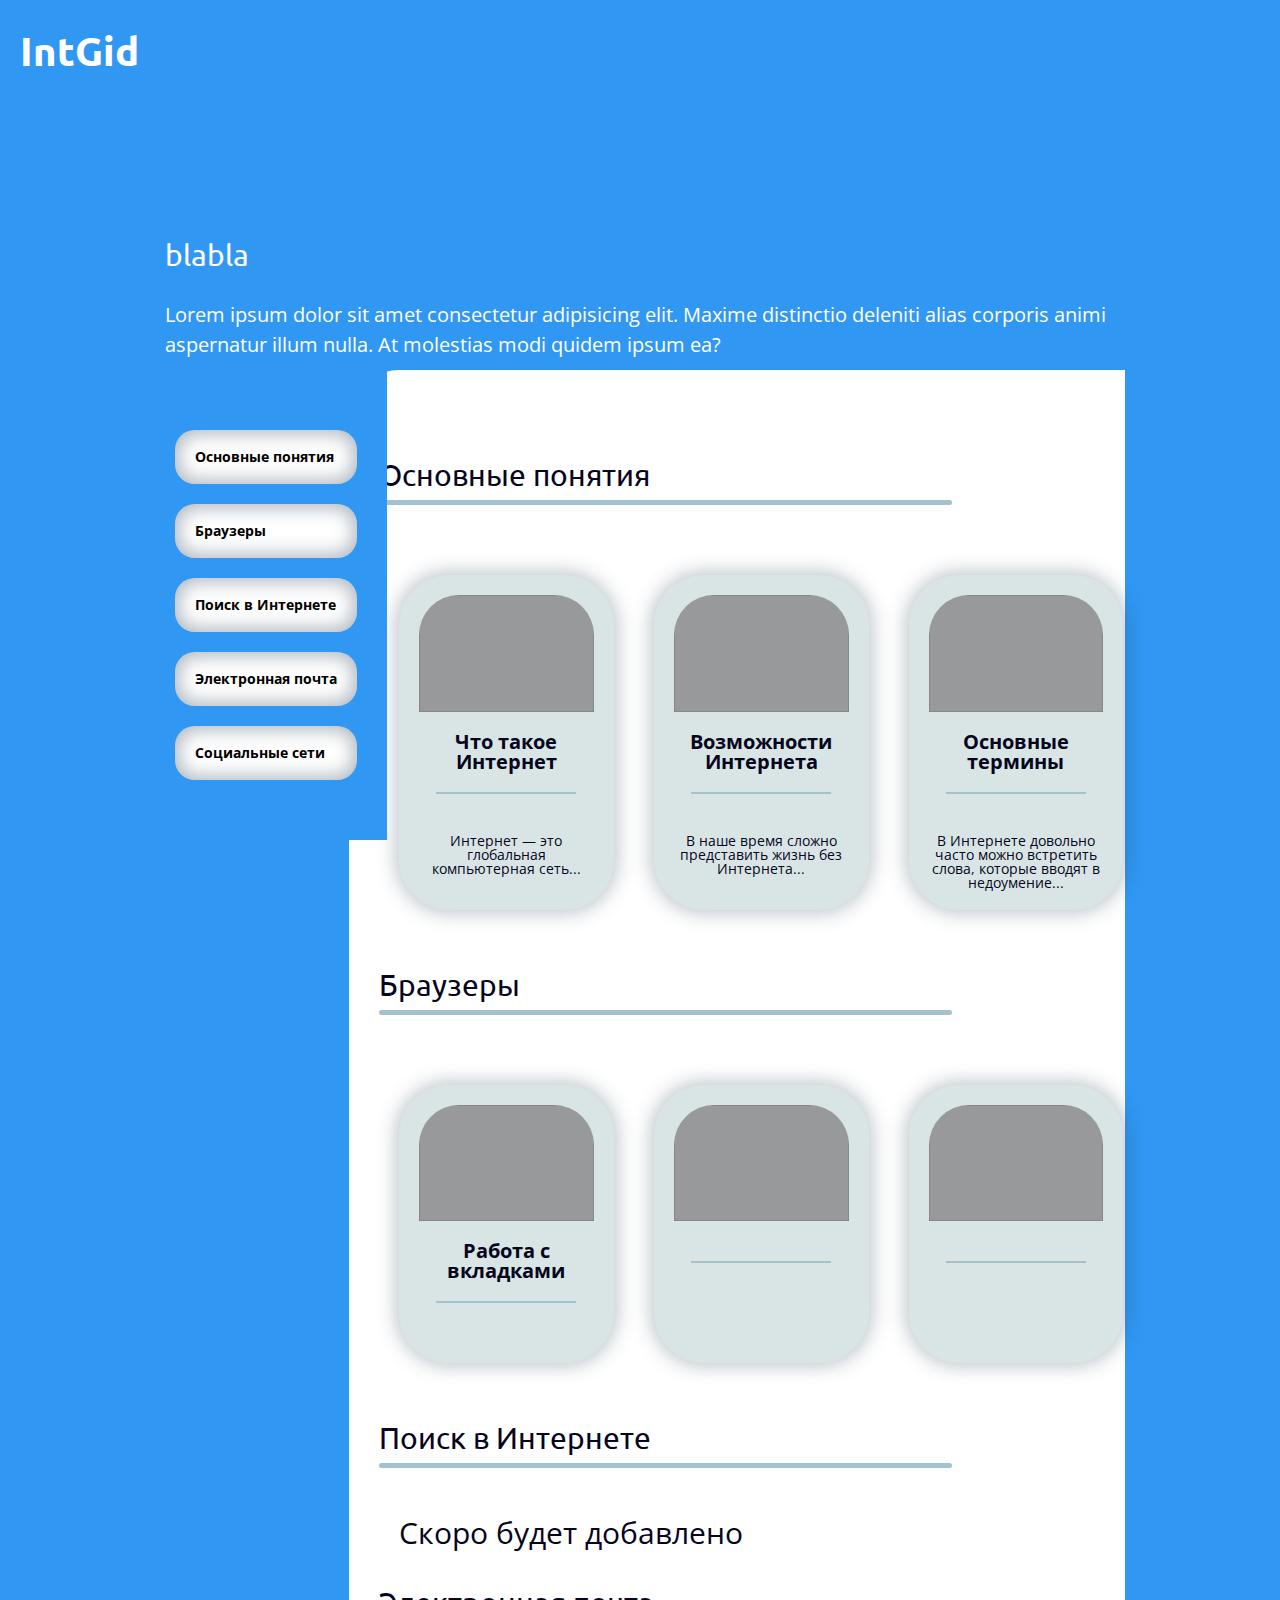
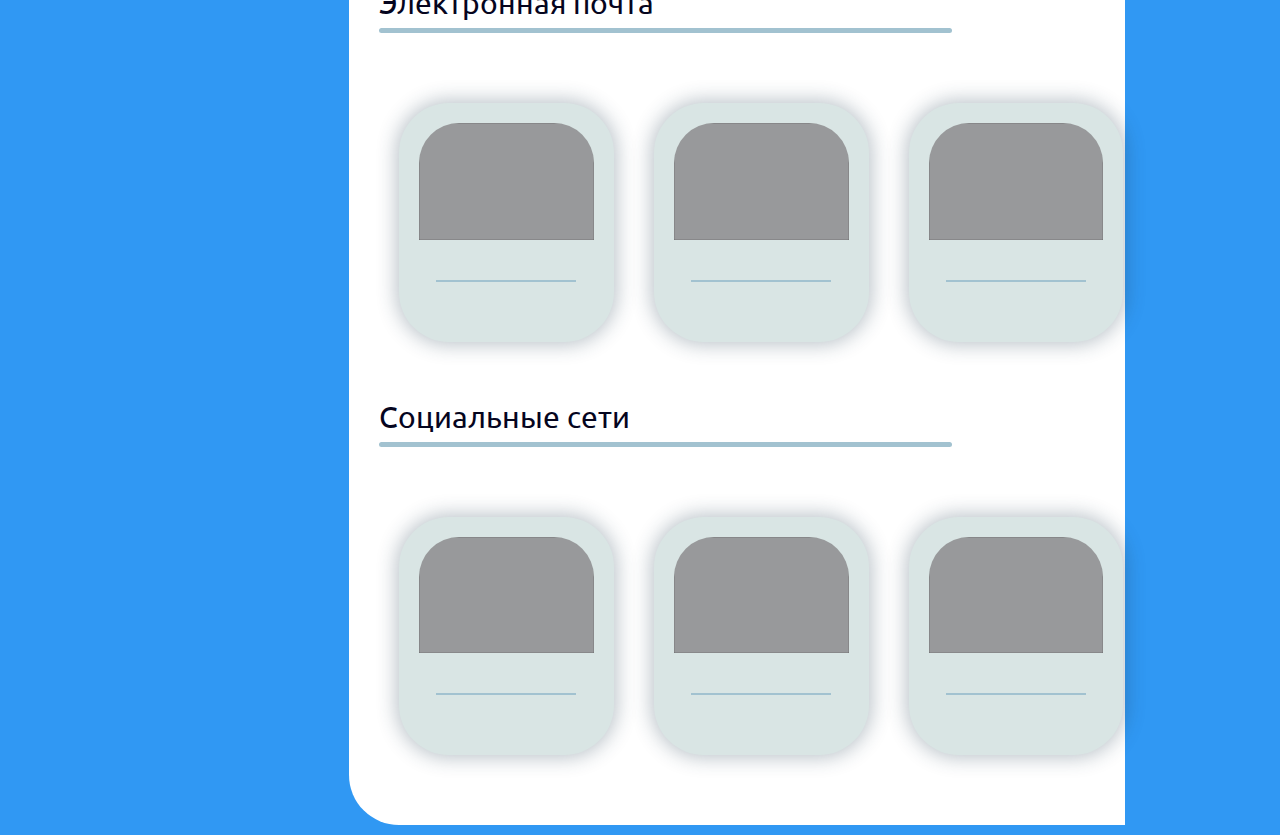
==== commit 5c30acfd: "1" ====
--- a/guides.html
+++ b/guides.html
@@ -9,7 +9,7 @@
     <script src="https://ajax.googleapis.com/ajax/libs/jquery/3.6.0/jquery.min.js"></script>
 
     
-    <link rel="stylesheet" href="../css/guides.css">
+    <link rel="stylesheet" href="/css/guides.css">
     <title>IntGid</title>
 </head>
 
@@ -54,7 +54,7 @@
                                 <a href="#int-popup-1" class="popup-link">
                                     <div class="card-item">
                                         <div class="card-img">
-                                            <img src="../img/guides/card/int/google-76517.png" alt="">
+                                            <img src="../img/guides/demo.png" alt="">
                                         </div>
                                         <div class="card-title">Что такое Интернет                                        </div>
                                     </div>
@@ -81,7 +81,7 @@
                                 <a href="#int-popup-2" class="popup-link">
                                     <div class="card-item">
                                         <div class="card-img">
-                                            <img src="../img/guides/card/int/google-76517.png" alt="">
+                                            <img src="../img/guides/demo.png" alt="">
                                         </div>
                                         <div class="card-title">Возможности Интернета</div>
                                     </div>
@@ -132,7 +132,7 @@
                                 <a href="#int-popup-3" class="popup-link">
                                     <div class="card-item">
                                         <div class="card-img">
-                                            <img src="../img/guides/card/int/google-76517.png" alt="">
+                                            <img src="../img/guides/demo.png" alt="">
                                         </div>
                                         <div class="card-title">Основные термины</div>
                                     </div>
@@ -241,7 +241,7 @@
                                 <a href="#brow-popup-1" class="popup-link">
                                     <div class="card-item">
                                         <div class="card-img">
-                                            <img src="../img/guides/card/int/google-76517.png" alt="">
+                                            <img src="../img/guides/demo.png" alt="">
                                         </div>
                                         <div class="card-title">Работа с вкладками</div>
                                     </div>
@@ -262,7 +262,7 @@
                                 <a href="#brow-popup-2" class="popup-link">
                                     <div class="card-item">
                                         <div class="card-img">
-                                            <img src="../img/guides/card/int/google-76517.png" alt="">
+                                            <img src="../img/guides/demo.png" alt="">
                                         </div>
                                         <div class="card-title"></div>
                                     </div>
@@ -283,7 +283,7 @@
                                 <a href="#brow-popup-3" class="popup-link">
                                     <div class="card-item">
                                         <div class="card-img">
-                                            <img src="../img/guides/card/int/google-76517.png" alt="">
+                                            <img src="../img/guides/demo.png" alt="">
                                         </div>
                                         <div class="card-title"></div>
                                     </div>
@@ -306,12 +306,13 @@
                     <div class="search" id="serch">
                         <div class="search__title title guides-title">Поиск в Интернете</div>
                         <div class="search-cards cards">
-
-                            <div class="search-card card">
+                            <div class="subtitle comingsoon">Скоро будет добавлено</div>
+
+                           <!--  <div class="search-card card">
                                 <a href="#search-popup-1" class="popup-link">
                                     <div class="card-item">
                                         <div class="card-img">
-                                            <img src="../img/guides/card/int/google-76517.png" alt="">
+                                            <img src="../img/guides/demo.png" alt="">
                                         </div>
                                         <div class="card-title"></div>
                                     </div>
@@ -332,7 +333,7 @@
                                 <a href="#int-popup-2" class="popup-link">
                                     <div class="card-item">
                                         <div class="card-img">
-                                            <img src="../img/guides/card/int/google-76517.png" alt="">
+                                            <img src="../img/guides/demo.png" alt="">
                                         </div>
                                         <div class="card-title"></div>
                                     </div>
@@ -353,7 +354,7 @@
                                 <a href="#int-popup-3" class="popup-link">
                                     <div class="card-item">
                                         <div class="card-img">
-                                            <img src="../img/guides/card/int/google-76517.png" alt="">
+                                            <img src="../img/guides/demo.png" alt="">
                                         </div>
                                         <div class="card-title"></div>
                                     </div>
@@ -368,7 +369,7 @@
                                         </div>
                                     </div>
                                 </a>
-                            </div>
+                            </div> -->
 
                         </div>
                     </div>
@@ -381,7 +382,7 @@
                                 <a href="#int-popup-1" class="popup-link">
                                     <div class="card-item">
                                         <div class="card-img">
-                                            <img src="../img/guides/card/int/google-76517.png" alt="">
+                                            <img src="../img/guides/demo.png" alt="">
                                         </div>
                                         <div class="card-title"></div>
                                     </div>
@@ -402,7 +403,7 @@
                                 <a href="#int-popup-2" class="popup-link">
                                     <div class="card-item">
                                         <div class="card-img">
-                                            <img src="../img/guides/card/int/google-76517.png" alt="">
+                                            <img src="../img/guides/demo.png" alt="">
                                         </div>
                                         <div class="card-title"></div>
                                     </div>
@@ -423,7 +424,7 @@
                                 <a href="#int-popup-3" class="popup-link">
                                     <div class="card-item">
                                         <div class="card-img">
-                                            <img src="../img/guides/card/int/google-76517.png" alt="">
+                                            <img src="../img/guides/demo.png" alt="">
                                         </div>
                                         <div class="card-title"></div>
                                     </div>
@@ -451,7 +452,7 @@
                                 <a href="#int-popup-1" class="popup-link">
                                     <div class="card-item">
                                         <div class="card-img">
-                                            <img src="../img/guides/card/int/google-76517.png" alt="">
+                                            <img src="../img/guides/demo.png" alt="">
                                         </div>
                                         <div class="card-title"></div>
                                     </div>
@@ -472,7 +473,7 @@
                                 <a href="#int-popup-2" class="popup-link">
                                     <div class="card-item">
                                         <div class="card-img">
-                                            <img src="../img/guides/card/int/google-76517.png" alt="">
+                                            <img src="../img/guides/demo.png" alt="">
                                         </div>
                                         <div class="card-title"></div>
                                     </div>
@@ -493,7 +494,7 @@
                                 <a href="#int-popup-3" class="popup-link">
                                     <div class="card-item">
                                         <div class="card-img">
-                                            <img src="../img/guides/card/int/google-76517.png" alt="">
+                                            <img src="../img/guides/demo.png" alt="">
                                         </div>
                                         <div class="card-title"></div>
                                     </div>
--- a/css/guides.css
+++ b/css/guides.css
@@ -169,9 +169,9 @@
 
 /*----------------<imports>----------------*/
 header {
-  position: absolute;
-  top: 0;
-  left: 0;
+  /*   position: absolute;
+    top: 0;
+    left: 0; */
   background: #3098F3;
   color: #ffffff;
   height: 100px;
@@ -254,7 +254,30 @@
   padding: 5px 0;
 }
 
+.footer-body__names a {
+  color: #ffffff;
+}
+
 /*----------------</imports>----------------*/
+@media (max-width: 1400px) {
+  .container {
+    max-width: 970px;
+  }
+}
+
+@media (max-width: 992px) {
+  .container {
+    max-width: 750px;
+  }
+}
+
+@media (max-width: 767px) {
+  .container {
+    width: none;
+    padding: 0 20px;
+  }
+}
+
 html {
   background: #3098F3;
   color: #05051E;
@@ -276,6 +299,11 @@
   height: 5px;
   border-radius: 5px;
   margin: 0 0 20px 0;
+}
+
+.comingsoon {
+  padding-left: 20px;
+  font-size: 30px;
 }
 
 .cards {
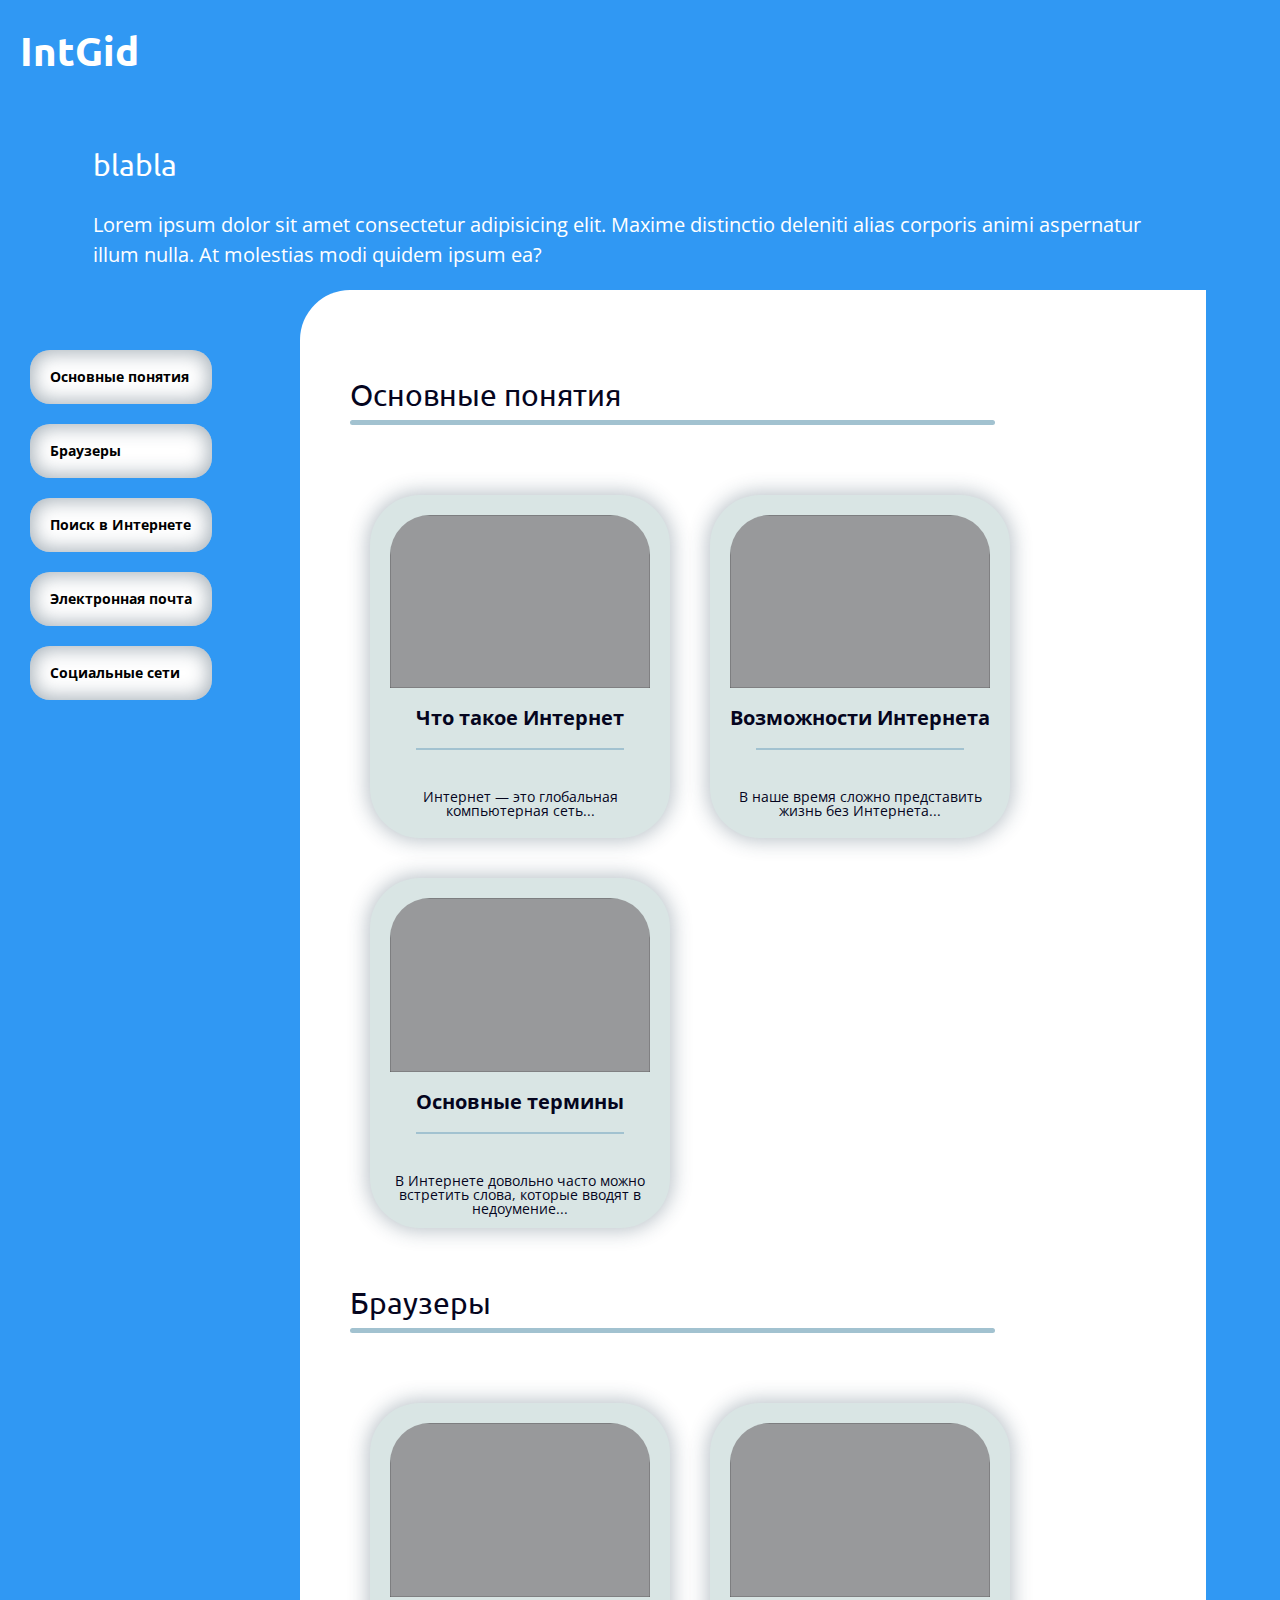
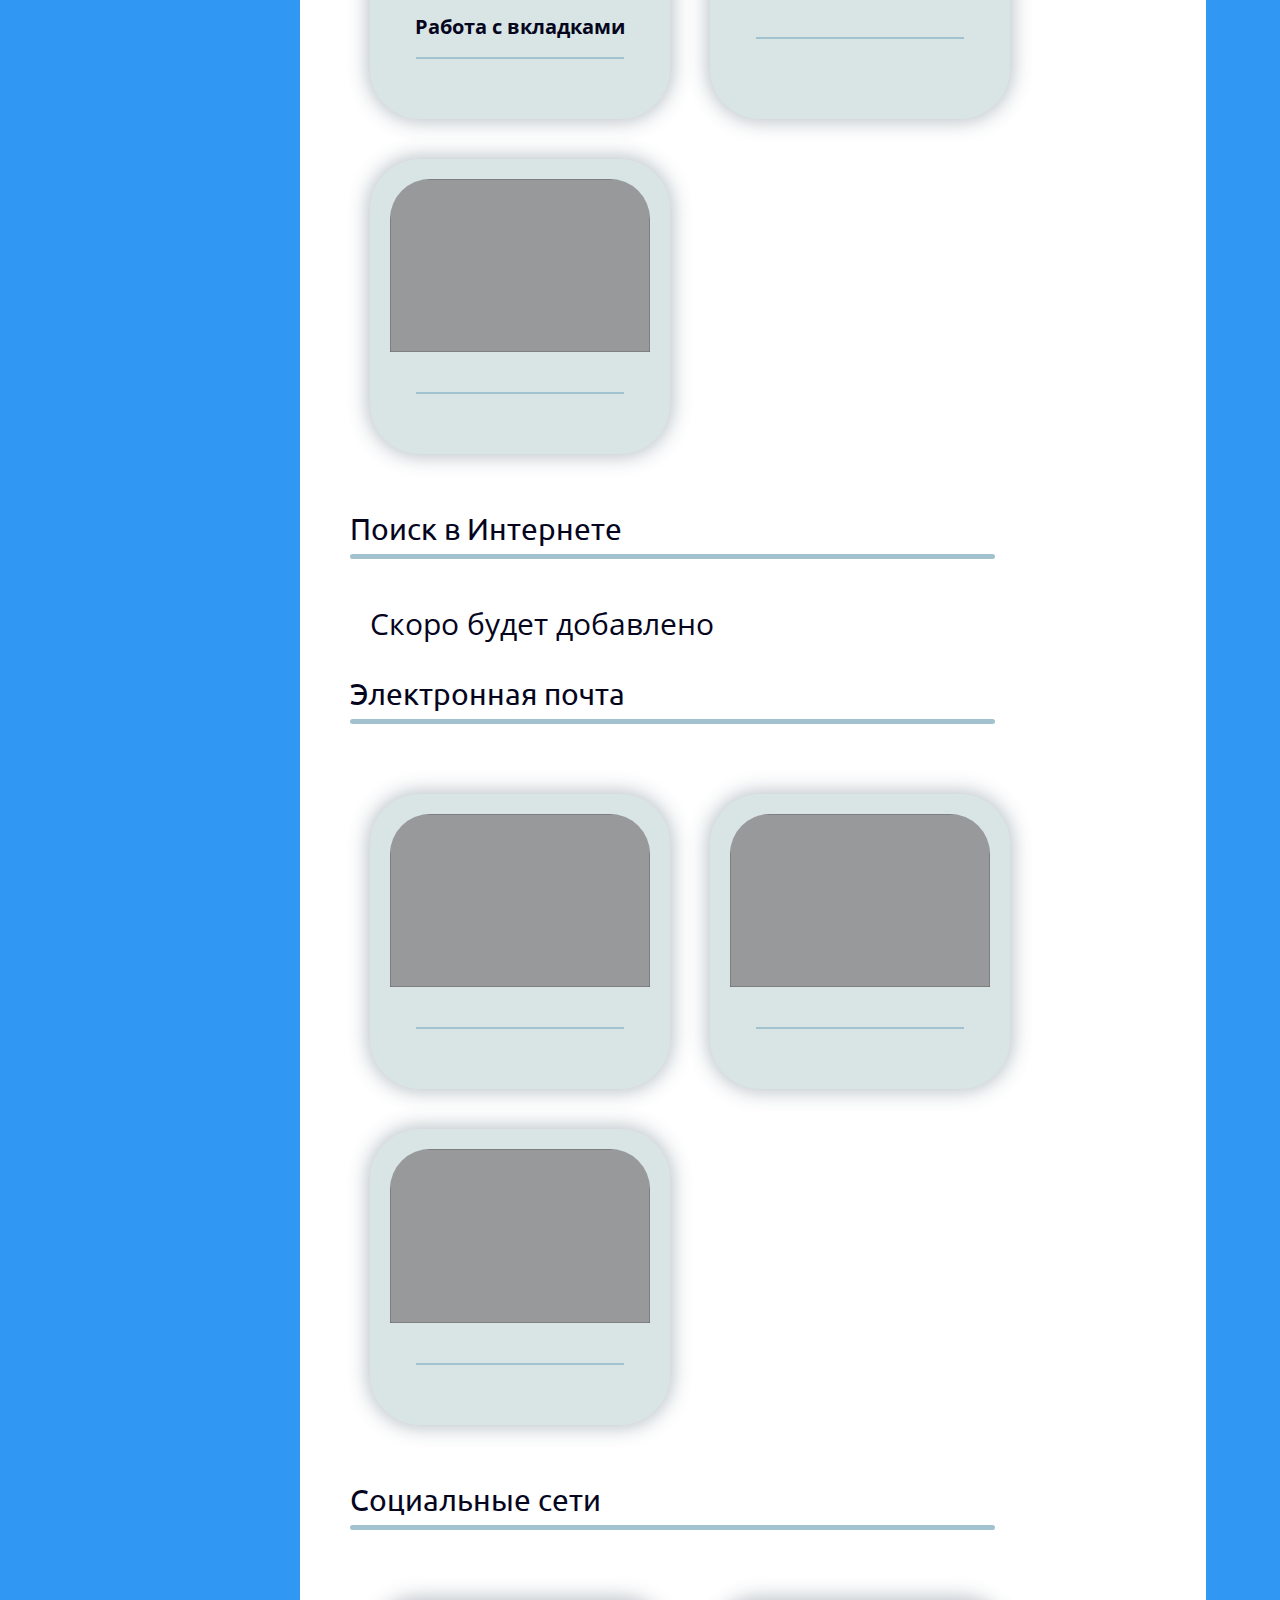
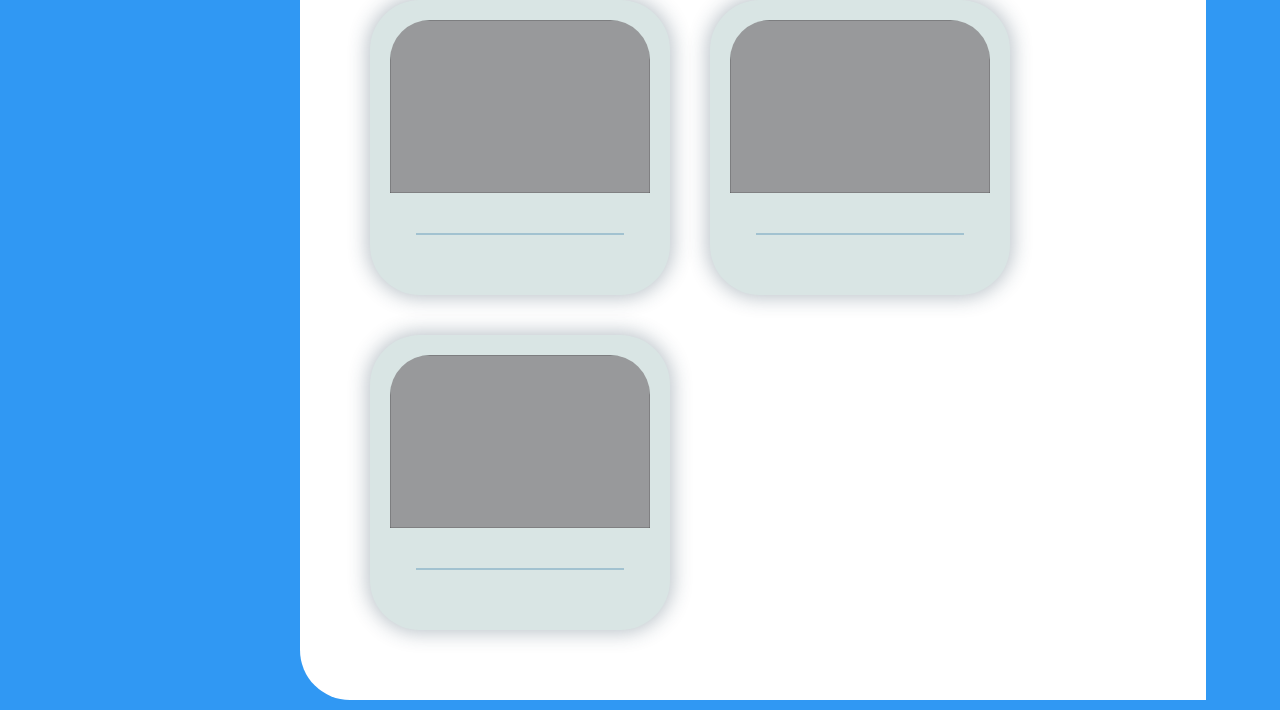
==== commit 37915eae: "index adaptive" ====
--- a/guides.html
+++ b/guides.html
@@ -9,7 +9,7 @@
     <script src="https://ajax.googleapis.com/ajax/libs/jquery/3.6.0/jquery.min.js"></script>
 
     
-    <link rel="stylesheet" href="/css/guides.css">
+    <link rel="stylesheet" href="../css/guides.css">
     <title>IntGid</title>
 </head>
 
--- a/css/guides.css
+++ b/css/guides.css
@@ -109,6 +109,7 @@
   width: 1400px;
   margin: 0 auto;
   height: inherit;
+  padding: 0 10px;
 }
 
 /*----------------</Container>----------------*/
@@ -273,7 +274,7 @@
 
 @media (max-width: 767px) {
   .container {
-    width: none;
+    width: 100%;
     padding: 0 20px;
   }
 }
@@ -315,6 +316,7 @@
 }
 
 .card {
+  position: relative;
   overflow: hidden;
   display: -webkit-box;
   display: -ms-flexbox;
@@ -328,9 +330,9 @@
           justify-content: space-between;
   border-radius: 50px;
   font-family: open sans;
-  -webkit-box-flex: 30%;
-      -ms-flex: 30% 0 0px;
-          flex: 30% 0 0;
+  -webkit-box-flex: 300px;
+      -ms-flex: 300px 0 0px;
+          flex: 300px 0 0;
   margin: 20px;
   border-radius: 50px;
   background: #D9E5E4;
@@ -472,7 +474,7 @@
 }
 
 .guides-menu {
-  position: fixed;
+  position: absolute;
   padding: 50px 20px 50px 10px;
   background: #3098F3;
   -webkit-box-flex: 20%;
@@ -521,9 +523,31 @@
 .guides-content {
   background: #ffffff;
   border-radius: 50px 0 0 50px;
-  padding: 50px 30px;
+  padding: 50px;
   -webkit-box-flex: 80%;
       -ms-flex: 80% 0 0px;
           flex: 80% 0 0;
   margin: 0 0 10px 0;
 }
+
+@media (max-width: 1400px) {
+  .container {
+    max-width: 90%;
+  }
+  .info {
+    padding: 10px;
+  }
+  .guides-menu {
+    left: 10px;
+  }
+  .cards {
+    -ms-flex-wrap: wrap;
+        flex-wrap: wrap;
+  }
+  .card {
+    -webkit-box-flex: 300px;
+        -ms-flex: 300px 0 0px;
+            flex: 300px 0 0;
+    max-height: 350px;
+  }
+}
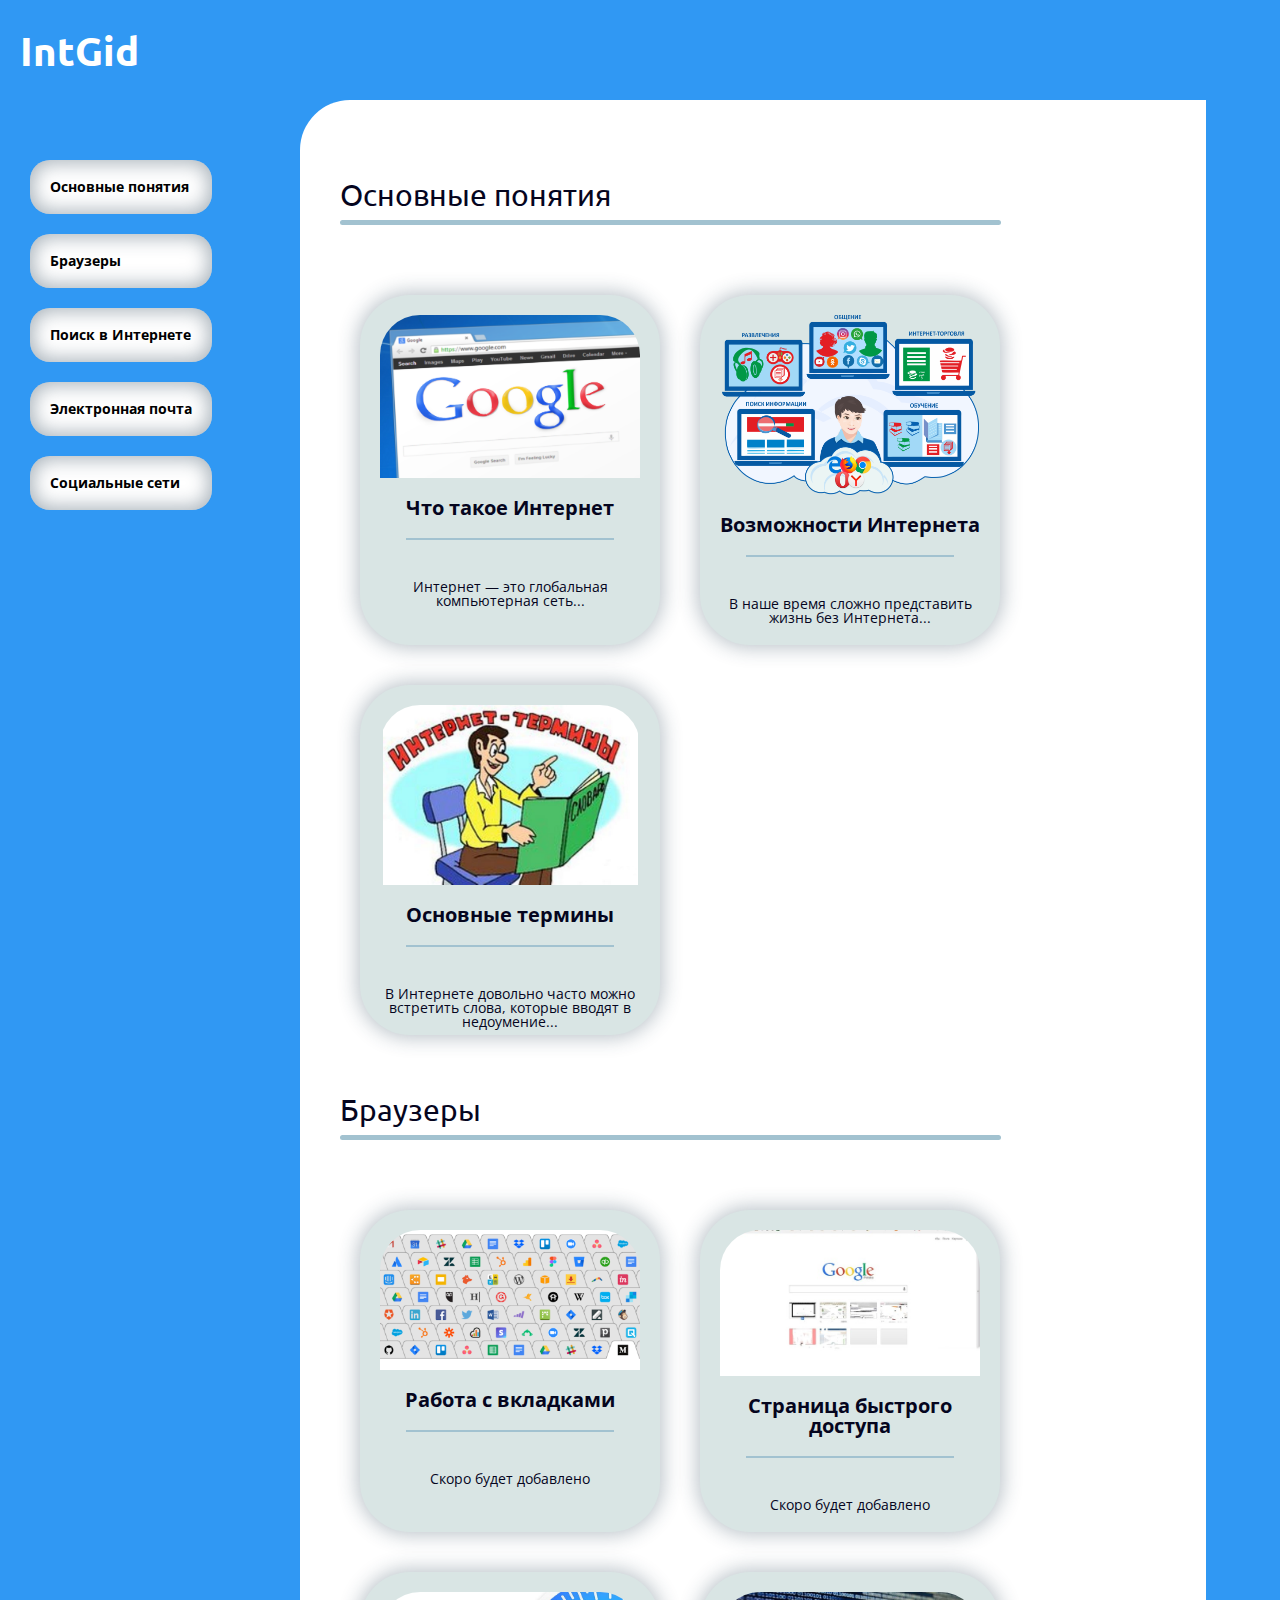
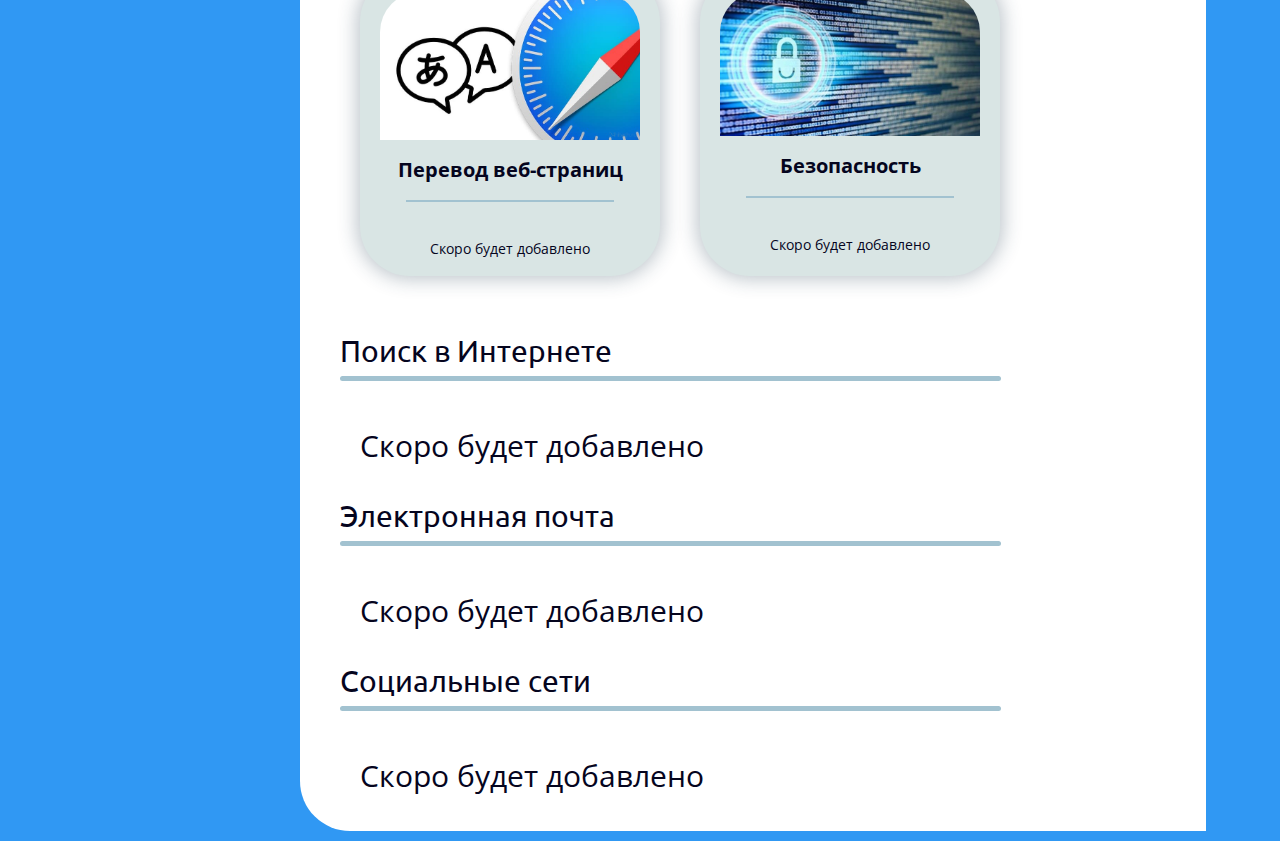
==== commit f6be7ec6: "ф" ====
--- a/guides.html
+++ b/guides.html
@@ -21,7 +21,7 @@
     </div>
 
 </header>
-    <section class="info">
+    <!-- <section class="info">
         <div class="container">
             <div class="info-body">
                 <div class="info-body__title title">blabla</div>
@@ -30,7 +30,7 @@
                     ipsum ea?</div>
             </div>
         </div>
-    </section>
+    </section> -->
 
     <section class="guides">
         <div class="container">
@@ -54,7 +54,7 @@
                                 <a href="#int-popup-1" class="popup-link">
                                     <div class="card-item">
                                         <div class="card-img">
-                                            <img src="../img/guides/demo.png" alt="">
+                                            <img src="../img/guides/card/int/google-76517.png" alt="">
                                         </div>
                                         <div class="card-title">Что такое Интернет                                        </div>
                                     </div>
@@ -64,12 +64,12 @@
                                             <div class="popup__content">
                                                 <a href="#" class="popup__close close-popup"><img src="./../img/icons/close.svg" alt=""></a>
                                                 <div class="popup__title title">Что такое Интернет</div>
-                                                <div class="popup__text subtitle">Интернет — это глобальная компьютерная сеть, объединяющая миллионы компьютеров  во  всем  мире  и  
-                                                    формирующая  единое  информационное  про- странство.
+                                                <div class="popup__text subtitle"><p class="paragraf"> Интернет — это глобальная компьютерная сеть, объединяющая миллионы компьютеров  во  всем  мире  и  
+                                                    формирующая  единое  информационное  пространство.
                                                     В  Интернете  можно  совершать  покупки  и  общаться  с  друзьями,  читать свежие газеты и журналы, 
                                                     искать необходимую информацию, работу, людей, играть в различные игры, продавать ненужные вещи, 
                                                     учиться, слушать музы-
-                                                    ку, смотреть фильмы и многое другое.
+                                                    ку, смотреть фильмы и многое другое.</p>
                                                     </div>
                                             </div>
                                         </div>
@@ -81,7 +81,7 @@
                                 <a href="#int-popup-2" class="popup-link">
                                     <div class="card-item">
                                         <div class="card-img">
-                                            <img src="../img/guides/demo.png" alt="">
+                                            <img src="../img/guides/card/int/С_2.png" alt="">
                                         </div>
                                         <div class="card-title">Возможности Интернета</div>
                                     </div>
@@ -92,33 +92,33 @@
                                                 <a href="#" class="popup__close close-popup"><img src="./../img/icons/close.svg" alt=""></a>
                                                 <div class="popup__title title">Возможности Интернета</div>
                                                 <div class="popup__text subtitle">
-                                                   <p> В наше время сложно представить жизнь без Интернета. Всемирная паутина завоевывает все новые 
+                                                   <p class='paragraf'> В наше время сложно представить жизнь без Интернета. Всемирная паутина завоевывает все новые 
                                                     позиции, она помогает быстро найти информацию, купить товары, общаться в социальных сетях, блогах и 
                                                     на форумах, находить старых  друзей, заводить  новые  знакомства, зарабатывать деньги, развивать 
                                                     свой бизнес и т. д.</p>
 
-                                                    <p>Интернет — это не просто открытие, благодаря которому стали доступны общение,  поиск  специфической 
+                                                    <p class='paragraf'>Интернет — это не просто открытие, благодаря которому стали доступны общение,  поиск  специфической 
                                                     информации,  развлечения  и  обучение.  Это еще и серьезный инструмент, который каждый человек 
                                                     может использовать в  своих  целях.  Благодаря  Интернету  вы  можете  участвовать  в  
                                                     онлайн-играх, скачивать музыку и фильмы, составлять доклады, писать рефераты и дипломы, читать 
-                                                    газеты и даже работать (сейчас заработок квалифицированных специ- алистов в Сети вполне позволяет 
+                                                    газеты и даже работать (сейчас заработок квалифицированных специалистов в Сети вполне позволяет 
                                                     обеспечить не только себя, но и целую семью).
                                                     Интернет — кладезь возможностей</p>
                                                     
-                                                    <p>Интернет часто называют одним из самых значимых творений человека,
+                                                    <p class='paragraf'>Интернет часто называют одним из самых значимых творений человека,
                                                     ведь Всемирнаяпаутина фактически стерла границы между городами, страна-
-                                                    ми, континентами. Можно поговорить с человеком, который находится за ты- сячи километров, не 
+                                                    ми, континентами. Можно поговорить с человеком, который находится за тысячи километров, не 
                                                     предпринимая каких-либо серьезных усилий: достаточно
                                                     в назначенное время выйти в видеочат или в Skype.
                                                     Кроме общения Интернет расширил возможности развития бизнеса. В Сети выложена масса полезных 
                                                     сведений, в том числе адреса и контакты компаний, которые  раньше  нужно  было  долго  собирать. 
                                                     Всемирная  паутина  позволяет координировать работу филиалов в различных городах, обеспечивать 
-                                                    доступ к файлам на корпоративном сервере, создавать имидж компании и привле- кать новых клиентов.
+                                                    доступ к файлам на корпоративном сервере, создавать имидж компании и привлекать новых клиентов.
                                                     Бесспорно, Интернет стал самым популярным способом развлечения. Если у человека есть хобби, во 
                                                     Всемирной паутине он легко найдет единомышленников, с которыми можно пообщаться и получить 
                                                     полезную и интересную информацию.</p>
                                                    
-                                                    <p>О том, какой потенциал заложен в Интернете, можно рассказывать очень долго. В зависимости от ваших 
+                                                    <p class='paragraf'>О том, какой потенциал заложен в Интернете, можно рассказывать очень долго. В зависимости от ваших 
                                                     знаний и потребностей вы откроете для себя
                                                     много интересного, увлекательного и полезного.</p>                                         
                                                     </div>
@@ -132,7 +132,7 @@
                                 <a href="#int-popup-3" class="popup-link">
                                     <div class="card-item">
                                         <div class="card-img">
-                                            <img src="../img/guides/demo.png" alt="">
+                                            <img src="../img/guides/card/int/C_3.jpg" alt="">
                                         </div>
                                         <div class="card-title">Основные термины</div>
                                     </div>
@@ -143,84 +143,82 @@
                                                 <a href="#" class="popup__close close-popup"><img src="./../img/icons/close.svg" alt=""></a>
                                                 <div class="popup__title title">Основные пользовательские термины</div>
                                                 <div class="popup__text subtitle">
-                                                   <p>В  Интернете  довольно  часто  можно  встретить  слова,  которые  вводят в  недоумение  людей, 
+                                                   <p class='paragraf'>В  Интернете  довольно  часто  можно  встретить  слова,  которые  вводят в  недоумение  людей, 
                                                     только  начинающих  свое  знакомство  со  Всемирной паутиной.  Интернет,  как  и  любая  другая  
                                                     сложная  структура,  имеет  свои атрибуты и свойства, поэтому неизбежно возникают специфические 
-                                                    поня- тия для обозначения тех или иных явлений. Для тех, кто только начал свое путешествие  в  
-                                                    Сети, приведем  значения  наиболее  распространенных  ин- тернет-терминов.</p>
-
-                                                    <p>Аватар  (аватара)  —  маленькая  картинка  (рисунок,  фотография),  которую пользователи выбирают в 
-                                                    качестве своего виртуального представления на фо- румах, в социальных сетях и на других подобных 
+                                                    понятия для обозначения тех или иных явлений. Для тех, кто только начал свое путешествие  в  
+                                                    Сети, приведем  значения  наиболее  распространенных  интернет-терминов.</p>
+
+                                                    <p class='paragraf'><span class="strong">Аватар</span>  (аватара)  —  маленькая  картинка  (рисунок,  фотография),  которую пользователи выбирают в 
+                                                    качестве своего виртуального представления на форумах, в социальных сетях и на других подобных 
                                                     ресурсах. Аватары бывают статичные и анимированные. Предполагается, что они отображают сущность 
                                                     человека, но чаще просто помогают создать тот или иной образ.</p>
 
-                                                    <p>Авторизация (аутентификация) — проверка личности или прав пользовате- ля при запросе доступа к 
-                                                    защищенной системе (например, к сайту) или к от- дельным функциям сервиса.</p>
-
-                                                    <p>Аккаунт (от англ. account — учетная запись, личный счет) — запись, которая содержит сведения, 
-                                                    указанные пользователем при регистрации на сайте, сер- висе. В аккаунт также могут входить 
-                                                    настройки для работы с сервисом, поэто-
-                                                    му его иногда называют личным разделом, кабинетом.</p>
-
-                                                    <p>Баннер — статичное или анимированное рекламное изображение. Баннеры размещают на сайтах, чтобы 
+                                                    <p class='paragraf'><span class="strong">Авторизация</span> (аутентификация) — проверка личности или прав пользователя при запросе доступа к 
+                                                    защищенной системе (например, к сайту) или к отдельным функциям сервиса.</p>
+
+                                                    <p class='paragraf'><span class="strong">Аккаунт</span> (от англ. account — учетная запись, личный счет) — запись, которая содержит сведения, 
+                                                    указанные пользователем при регистрации на сайте, сервисе. В аккаунт также могут входить 
+                                                    настройки для работы с сервисом, поэтому его иногда называют личным разделом, кабинетом.</p>
+
+                                                    <p class='paragraf'><span class="strong">Баннер</span> — статичное или анимированное рекламное изображение. Баннеры размещают на сайтах, чтобы 
                                                     привлечь клиентов, получить прибыль.</p>
 
-                                                    <p>Блог — публичный дневник в Интернете. Посторонние люди — посетители блога могут оставлять свои 
-                                                    комментарии к опубликованным материалам. Че- ловека, ведущего блог, называют блоггером.</p>
-
-                                                    <p>Вебинар — разновидность веб-конференции, встречи, презентации, кото- рая проводится через Сеть в 
+                                                    <p class='paragraf'><span class="strong">Блог</span> — публичный дневник в Интернете. Посторонние люди — посетители блога могут оставлять свои 
+                                                    комментарии к опубликованным материалам. Человека, ведущего блог, называют блоггером.</p>
+
+                                                    <p class='paragraf'><span class="strong">Вебинар</span> — разновидность веб-конференции, встречи, презентации, которая проводится через Сеть в 
                                                     режиме реального времени. Во время вебинара участники находятся перед своими компьютерами. Для 
-                                                    организации вебинара используют специальные веб-приложения, которые устанавливаются на ком- пьютер 
+                                                    организации вебинара используют специальные веб-приложения, которые устанавливаются на компьютер 
                                                     каждого участника.</p>
 
-                                                    <p>Веб-мастер — специалист, задача ко- торого — обеспечить  функционирова- ние сайта.</p>
-
-                                                    <p>Сайт-визитка   —    рекламно-инфор- мационный ресурс, который содержит информацию  о  компании,  
-                                                    предостав- ляемых услугах и товарах. Обычно сайт- визитка содержит 5–10 веб-страниц.
+                                                    <p class='paragraf'><span class="strong">Веб-мастер</span> — специалист, задача которого — обеспечить  функционирова- ние сайта.</p>
+
+                                                    <p class='paragraf'><span class="strong">Сайт-визитка</span>   —    рекламно-информационный ресурс, который содержит информацию  о  компании,  
+                                                    предоставляемых услугах и товарах. Обычно сайтвизитка содержит 5–10 веб-страниц.
 </p>
-                                                    <p>Интернет-магазин  —  магазин,  про- дажи  которого  проводятся  через  Ин- тернет.  Интернет-магазин  —  это  сайтс  товарами  (фотографиями  и  описа- ниями  продукции).  Он  оснащен  про- граммным    модулем    
-                                                    с    различными функциями,   которые   дают   возмож- ность, в  частности, просмотреть  ката- лог 
-                                                    товаров, отложить покупки  в  вир- туальную   корзину,   оформить   заказ, оплатить его и т. д.</p> 
-
-                                                    <p>Контекстная  реклама  —  вид  интер- нет-рекламы, содержание  которой  за- висит от интересов 
-                                                    конкретного поль- зователя,  а  точнее  —  от  тех  запросов, с  которыми  он  обращается  к  
-                                                    поиско- вым  системам.  Основная  особенность контекстной  рекламы  —  в  ее  избира- тельности. 
-                                                    Когда  вы  проявляете  инте- рес к товарам и услугам и, желая узнать о  них  побольше,  вводите  
-                                                    поисковый запрос, поисковая  система  предлагает список фирм и магазинов, которые за- нимаются  
-                                                    реализацией  данного  това- ра.  Объявления  контекстной  рекламы обычно  располагаются  справа  от 
-                                                    спи- ска ссылок на странице с результатами поиска.</p>
-
-                                                    <p>Логин  — имя  учетной  записи  поль- зователя,  которое   он   указывает   при регистрации на 
-                                                    сайте. Логин — обяза- тельное условие для входа в аккаунт.</p>
-
-                                                    <p>Пароль  —  секретное  слово  или  на- бор символов, которые позволяют под- твердить личность и 
+                                                    <p class='paragraf'><span class="strong">Интернет-магазин</span>  —  магазин,  продажи  которого  проводятся  через  Интернет.  Интернет-магазин  —  это  сайтс  товарами  (фотографиями  и  описа- ниями  продукции).  Он  оснащен  про- граммным    модулем    
+                                                    с    различными функциями,   которые   дают   возможность, в  частности, просмотреть  каталог 
+                                                    товаров, отложить покупки  в  виртуальную   корзину,   оформить   заказ, оплатить его и т. д.</p> 
+
+                                                    <p class='paragraf'><span class="strong">Контекстная  реклама</span>  —  вид  интернет-рекламы, содержание  которой  зависит от интересов 
+                                                    конкретного пользователя,  а  точнее  —  от  тех  запросов, с  которыми  он  обращается  к  
+                                                    поисковым  системам.  Основная  особенность контекстной  рекламы  —  в  ее  избирательности. 
+                                                    Когда  вы  проявляете  интерес к товарам и услугам и, желая узнать о  них  побольше,  вводите  
+                                                    поисковый запрос, поисковая  система  предлагает список фирм и магазинов, которые занимаются  
+                                                    реализацией  данного  товара.  Объявления  контекстной  рекламы обычно  располагаются  справа  от 
+                                                    списка ссылок на странице с результатами поиска.</p>
+
+                                                    <p class='paragraf'><span class="strong">Логин</span>  — имя  учетной  записи  пользователя,  которое   он   указывает   при регистрации на 
+                                                    сайте. Логин — обязательное условие для входа в аккаунт.</p>
+
+                                                    <p class='paragraf'><span class="strong">Пароль</span>  —  секретное  слово  или  набор символов, которые позволяют подтвердить личность и 
                                                     защитить данные от несанкционированного доступа.</p>
 
-                                                    <p>Портал — интернет-ресурс, который предлагает  широкий  выбор  услуг  для пользователей Сети: 
-                                                    электронную поч- ту, новости, поиск информации, прог- ноз   погоды,   курсы   валют,   перечень 
+                                                    <p class='paragraf'><span class="strong">Портал</span> — интернет-ресурс, который предлагает  широкий  выбор  услуг  для пользователей Сети: 
+                                                    электронную почту, новости, поиск информации, прогноз   погоды,   курсы   валют,   перечень 
                                                     ссылок  на  полезные  ресурсы  и  т.  д. Цель порталов — создать место, откуда большое количество 
-                                                    пользователей бу- дут начинать свою работу в Интернете. </p>
-
-                                                    <p>FAQ  (Frequently  Asked  Questions)  —  список ответов на ча- сто  задаваемые  вопросы.  Чтобы  было проще  работать  с  сайтом, рекоменду- 
-                                                    ется начинать свое знакомство с ресур- сом с чтения именно этого раздела.
-                                                    Файлообменник    (файлхостинг   или файловый архив) — специализирован- ный сервис, задача которого 
-                                                    — предо- ставить пользователям место для хра- нения   файлов   и   обеспечить   доступ к ним другим 
+                                                    пользователей будут начинать свою работу в Интернете. </p>
+
+                                                    <p class='paragraf'><span class="strong">FAQ</span>  (Frequently  Asked  Questions)  —  список ответов на часто  задаваемые  вопросы.  Чтобы  было проще  работать  с  сайтом, рекомендуется начинать свое знакомство с ресурсом с чтения именно этого раздела.
+                                                    Файлообменник    (файлхостинг   или файловый архив) — специализированный сервис, задача которого 
+                                                    — предоставить пользователям место для хранения   файлов   и   обеспечить   доступ к ним другим 
                                                     пользователям Сети.</p>
 
-                                                    <p>Форум (от англ. forum — свободная дискуссия) — раздел сайта, где пользо- ватели могут общаться по 
+                                                    <p class='paragraf'><span class="strong">Форум</span> (от англ. forum — свободная дискуссия) — раздел сайта, где пользователи могут общаться по 
                                                     теме сайта. В большинстве случаев форум — своего рода клуб по интересам, который связывает 
-                                                    дизайнеров, программистов, юри- стов, любителей экстремальных видов отдыха, фанатов звезд и т. д. 
+                                                    дизайнеров, программистов, юристов, любителей экстремальных видов отдыха, фанатов звезд и т. д. 
                                                     Нередко форумы становятся популярнее сайтов, с которыми они связаны.</p>
 
-                                                    <p>Чат (от англ. chat — беседа, разговор) — место в Сети, где пользователи могут обмениваться 
-                                                    мгновенными сообщениями в режиме реального времени. С по- явлением и развитием социальных сетей 
+                                                    <p class='paragraf'><span class="strong">Чат</span> (от англ. chat — беседа, разговор) — место в Сети, где пользователи могут обмениваться 
+                                                    мгновенными сообщениями в режиме реального времени. С появлением и развитием социальных сетей 
                                                     популярность чатов заметно снизилась. Электронная почта (e-mail) — программное обеспечение, с 
-                                                    помощью которо- го можно обмениваться сообщениями. Посредством электронной почты мож- но пересылать не только 
+                                                    помощью которого можно обмениваться сообщениями. Посредством электронной почты можно пересылать не только 
                                                     текст, но и другие виды информации, прикрепив их
                                                     к письму.</p>
 
-                                                    <p>Юзабильность  (юзабилити,  usability)  —  понятие,  которое  определяет,  на- сколько пользователю 
-                                                    приятно работать с тем или иным веб-ресурсом. Дру- гими словами, юзабильность — степень удобства 
+                                                    <p class='paragraf'><span class="strong">Юзабильность</span>  (юзабилити,  usability)  —  понятие,  которое  определяет,  насколько пользователю 
+                                                    приятно работать с тем или иным веб-ресурсом. Другими словами, юзабильность — степень удобства 
                                                     для пользователя при поиске
                                                     информации на страницах сайта.</p>
                                                     </div>
@@ -238,14 +236,14 @@
                         <div class="browser-cards cards">
 
                             <div class="browser-card card">
-                                <a href="#brow-popup-1" class="popup-link">
-                                    <div class="card-item">
-                                        <div class="card-img">
-                                            <img src="../img/guides/demo.png" alt="">
+                                <a href="#brow-popup-1cl" class="popup-link">
+                                    <div class="card-item">
+                                        <div class="card-img">
+                                            <img src="../img/guides/card/brw/C_1.png" alt="">
                                         </div>
                                         <div class="card-title">Работа с вкладками</div>
                                     </div>
-                                    <div class="card-text"></div>
+                                    <div class="card-text">Скоро будет добавлено</div>
                                     <div id="brow-popup-1" class="popup">
                                         <div class="popup-body">
                                             <div class="popup__content">
@@ -259,14 +257,14 @@
                             </div>
 
                             <div class="browser-card card">
-                                <a href="#brow-popup-2" class="popup-link">
-                                    <div class="card-item">
-                                        <div class="card-img">
-                                            <img src="../img/guides/demo.png" alt="">
-                                        </div>
-                                        <div class="card-title"></div>
-                                    </div>
-                                    <div class="card-text"></div>
+                                <a href="#brow-popup-2cl" class="popup-link">
+                                    <div class="card-item">
+                                        <div class="card-img">
+                                            <img src="../img/guides/card/brw/С_2.jpg" alt="">
+                                        </div>
+                                        <div class="card-title">Страница быстрого доступа</div>
+                                    </div>
+                                    <div class="card-text">Скоро будет добавлено</div>
                                     <div id="brow-popup-2" class="popup">
                                         <div class="popup-body">
                                             <div class="popup__content">
@@ -280,14 +278,14 @@
                             </div>
 
                             <div class="browser-card card">
-                                <a href="#brow-popup-3" class="popup-link">
-                                    <div class="card-item">
-                                        <div class="card-img">
-                                            <img src="../img/guides/demo.png" alt="">
-                                        </div>
-                                        <div class="card-title"></div>
-                                    </div>
-                                    <div class="card-text"></div>
+                                <a href="#brow-popup-3cl" class="popup-link">
+                                    <div class="card-item">
+                                        <div class="card-img">
+                                            <img src="../img/guides/card/brw/C_3.jpg" alt="">
+                                        </div>
+                                        <div class="card-title">Перевод веб-страниц</div>
+                                    </div>
+                                    <div class="card-text">Скоро будет добавлено</div>
                                     <div id="brow-popup-3" class="popup">
                                         <div class="popup-body">
                                             <div class="popup__content">
@@ -299,6 +297,28 @@
                                     </div>
                                 </a>
                             </div>
+
+                            <div class="browser-card card">
+                                <a href="#brow-popup-4cl" class="popup-link">
+                                    <div class="card-item">
+                                        <div class="card-img">
+                                            <img src="../img/guides/card/brw/C_4.jpg" alt="">
+                                        </div>
+                                        <div class="card-title">Безопасность</div>
+                                    </div>
+                                    <div class="card-text">Скоро будет добавлено</div>
+                                    <div id="brow-popup-4" class="popup">
+                                        <div class="popup-body">
+                                            <div class="popup__content">
+                                                <a href="#" class="popup__close close-popup"><img src="./../img/icons/close.svg" alt=""></a>
+                                                <div class="popup__title title"></div>
+                                                <div class="popup__text subtitle"></div>
+                                            </div>
+                                        </div>
+                                    </div>
+                                </a>
+                            </div>
+
 
                         </div>
                     </div>
@@ -377,8 +397,9 @@
                     <div class="email" id="email">
                         <div class="email__title title guides-title">Электронная почта</div>
                         <div class="email-cards cards">
-
-                            <div class="email-card card">
+                            <div class="subtitle comingsoon">Скоро будет добавлено</div>
+
+                            <!-- <div class="email-card card">
                                 <a href="#int-popup-1" class="popup-link">
                                     <div class="card-item">
                                         <div class="card-img">
@@ -439,7 +460,7 @@
                                         </div>
                                     </div>
                                 </a>
-                            </div>
+                            </div> -->
 
                         </div>
                     </div>
@@ -447,8 +468,8 @@
                     <div class="social" id="social">
                         <div class="social__title title guides-title">Социальные сети</div>
                         <div class="social-cards cards">
-
-                            <div class="social-card card">
+                            <div class="subtitle comingsoon">Скоро будет добавлено</div>
+                           <!--  <div class="social-card card">
                                 <a href="#int-popup-1" class="popup-link">
                                     <div class="card-item">
                                         <div class="card-img">
@@ -509,7 +530,7 @@
                                         </div>
                                     </div>
                                 </a>
-                            </div>
+                            </div> -->
 
                         </div>
                     </div>
--- a/css/guides.css
+++ b/css/guides.css
@@ -288,6 +288,15 @@
   overflow: hidden;
 }
 
+.paragraf {
+  padding: 10px;
+  text-indent: 3em;
+}
+
+.strong {
+  font-weight: 700;
+}
+
 .guides-title {
   line-height: 50px;
 }
@@ -311,8 +320,8 @@
   display: -webkit-box;
   display: -ms-flexbox;
   display: flex;
-  -ms-flex-wrap: 1;
-      flex-wrap: 1;
+  -ms-flex-wrap: wrap;
+      flex-wrap: wrap;
 }
 
 .card {
@@ -359,6 +368,7 @@
 
 .card .card-img img {
   max-width: 100%;
+  max-height: 180px;
 }
 
 .card a {
@@ -523,7 +533,7 @@
 .guides-content {
   background: #ffffff;
   border-radius: 50px 0 0 50px;
-  padding: 50px;
+  padding: 40px;
   -webkit-box-flex: 80%;
       -ms-flex: 80% 0 0px;
           flex: 80% 0 0;
